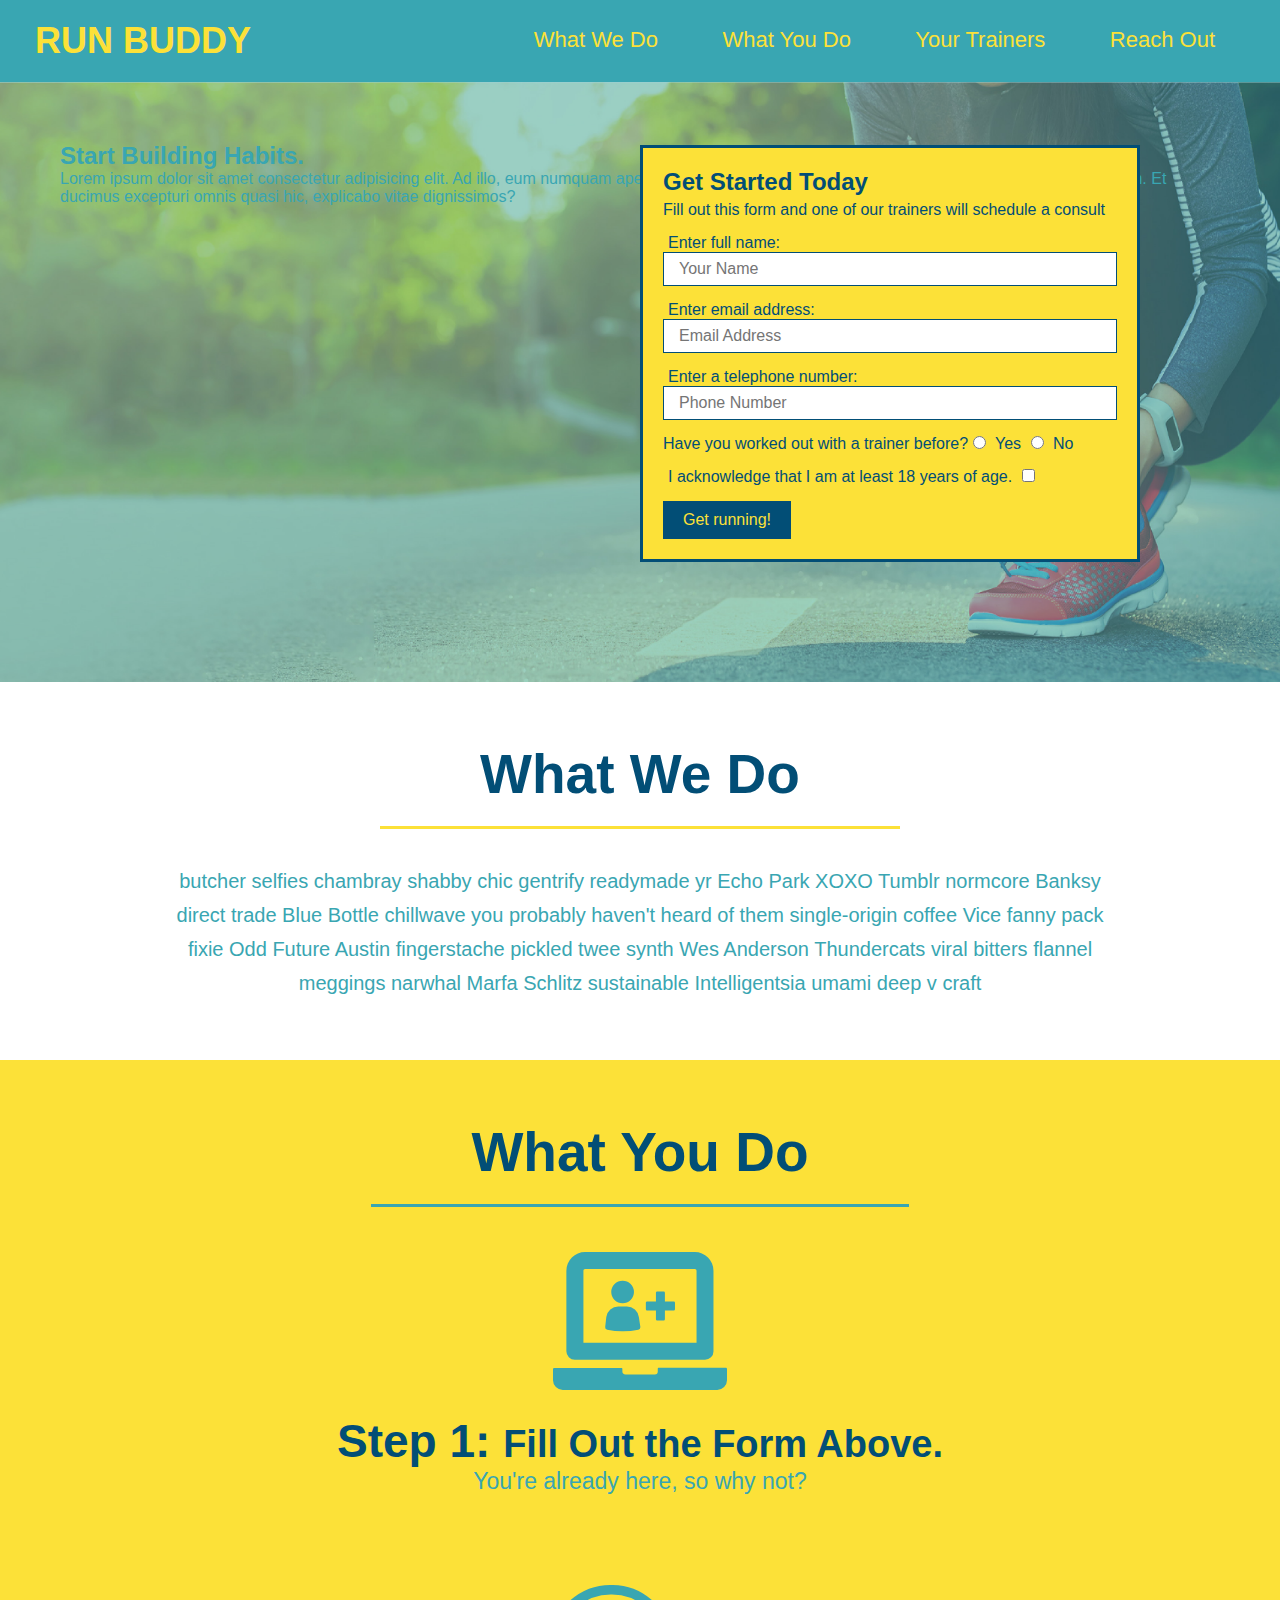
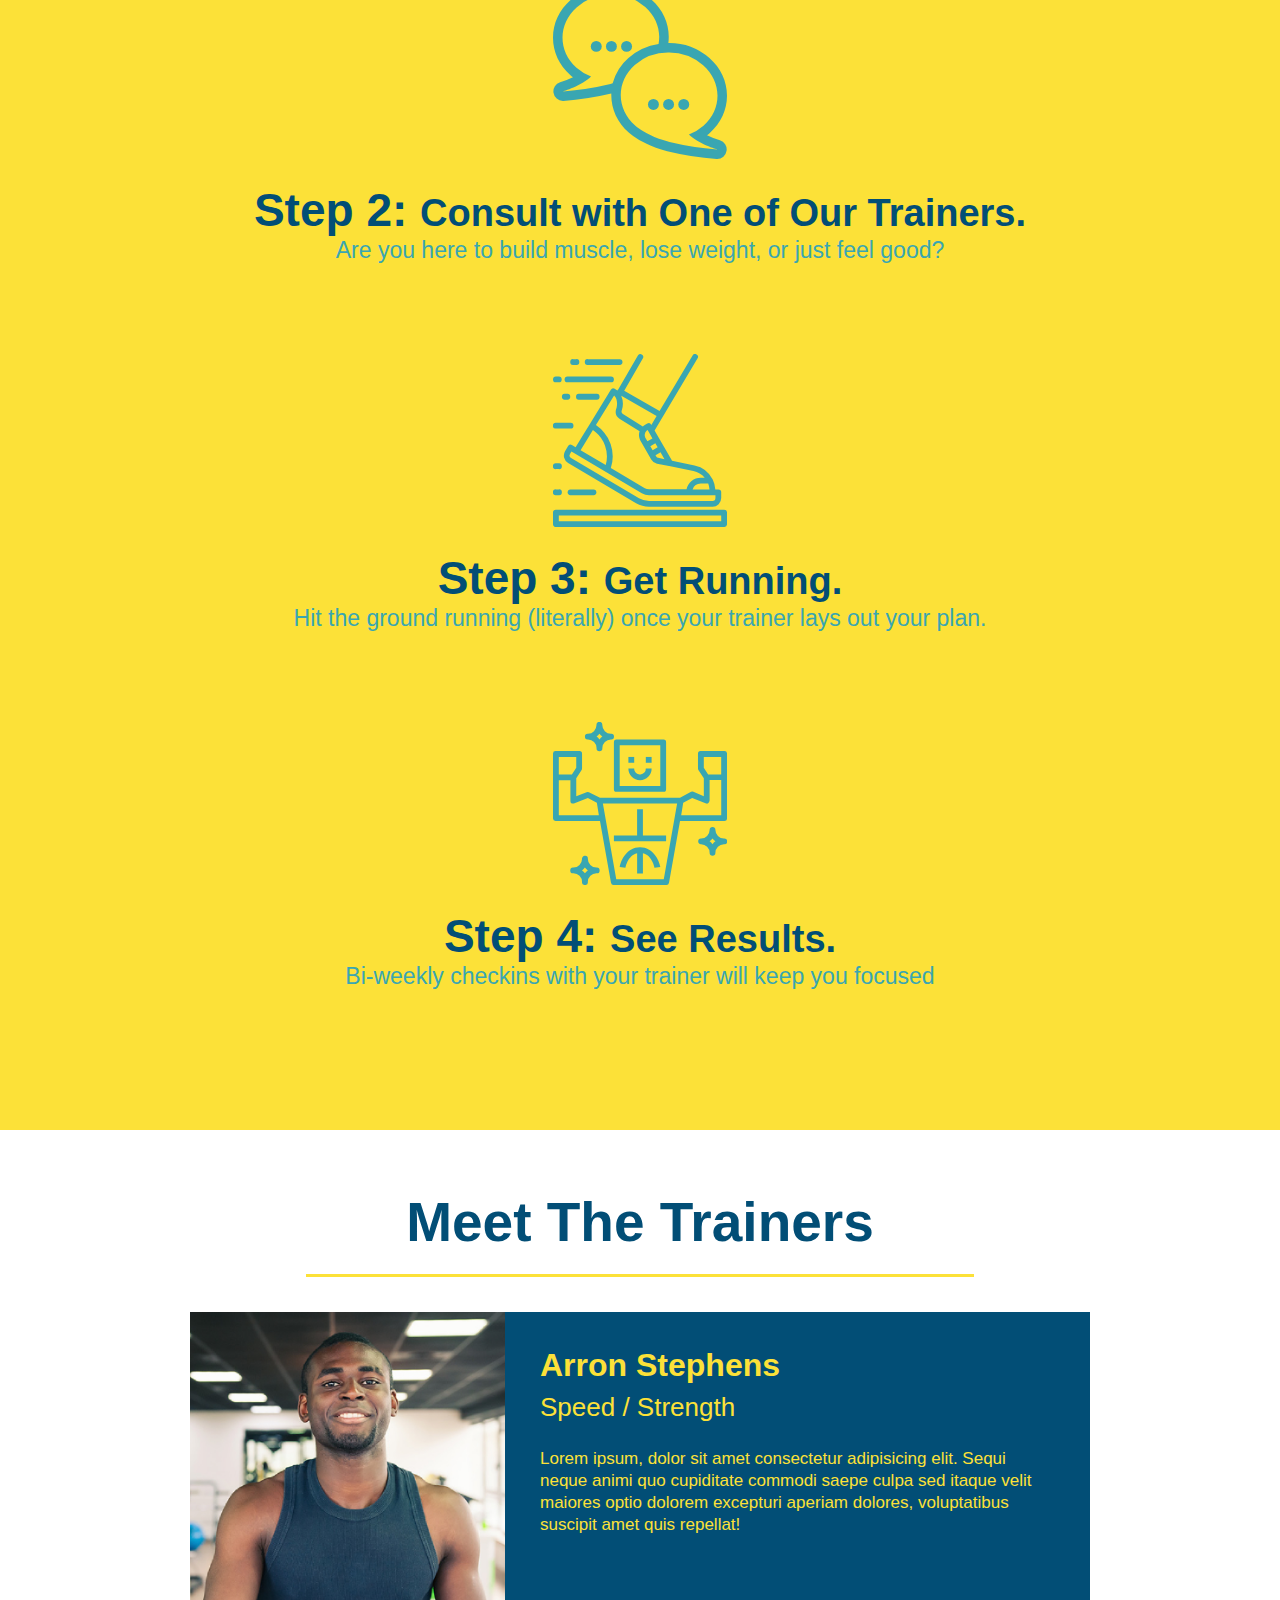
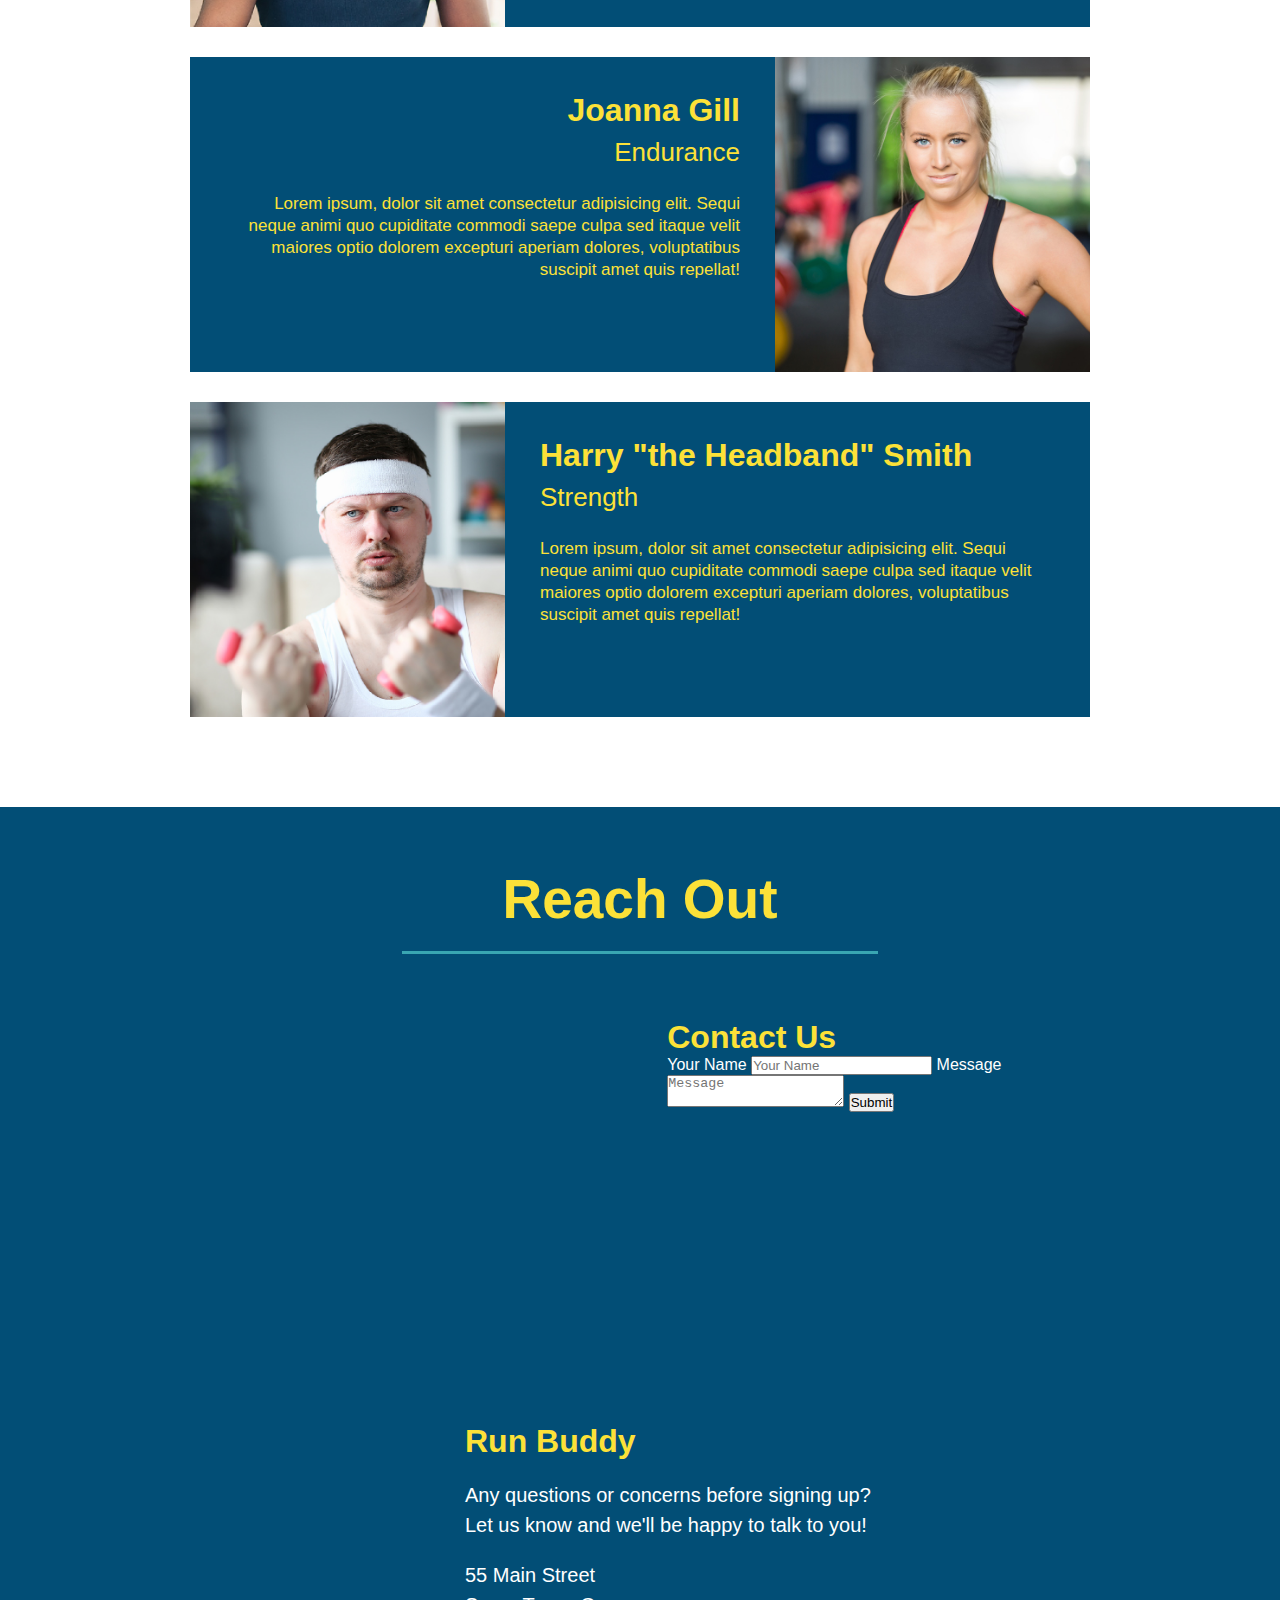
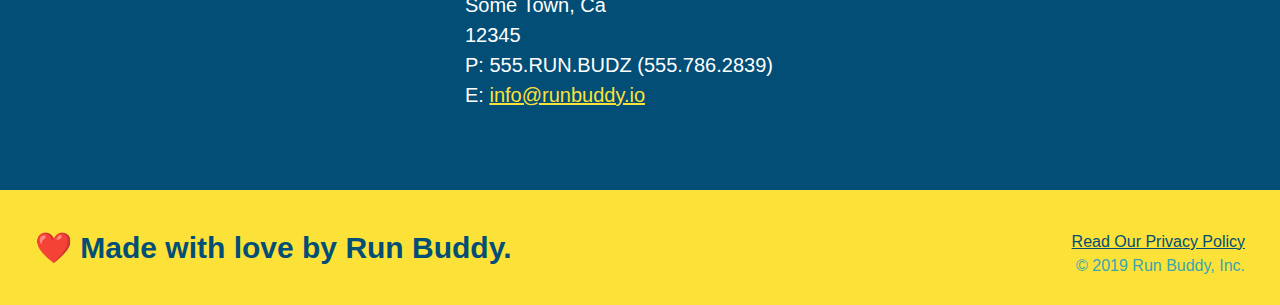
==== index.html @ 274144cc "add contact form" ====
<!DOCTYPE html>
<html lang="en">

<head>
  <meta charset="UTF-8" />
  <title>Run Buddy</title>
  <link rel="stylesheet" href="./assets/css/style.css" />
</head>

<body>
  <!-- navigation -->
  <header>
    <h1>
      <a href="/">
        RUN BUDDY
      </a>
    </h1>
    <nav>
      <!-- Unordered list element -->
      <ul>
        <!-- List item element-->
        <li>
          <!-- Anchor element -->
          <a href="#what-we-do">What We Do</a>
        </li>
        <li>
          <a href="#what-you-do">What You Do</a>
        </li>
        <li>
          <a href="#your-trainers">Your Trainers</a>
        </li>
        <li>
          <a href="#reach-out">Reach Out</a>
        </li>
      </ul>
    </nav>
  </header>

  <!-- hero/jumbotron -->
  <section class="hero">
    <div class="hero-cta">
      <h2>Start Building Habits.</h2>
      <p>
        Lorem ipsum dolor sit amet consectetur adipisicing elit. Ad illo, eum numquam aperiam assumenda cupiditate tempora ratione quasi aliquam, nam autem. Et ducimus excepturi omnis quasi hic, explicabo vitae dignissimos?
      </p>
    </div>
    <div class="hero-form">
      <h3>Get Started Today</h3>
      <p>Fill out this form and one of our trainers will schedule a consult</p>
      <form>
        <label for="name">Enter full name:</label>
        <input type="text" placeholder="Your Name" name="name" id="name" class="form-input" />
        <label for="email">Enter email address:</label>
        <input type="text" placeholder="Email Address" name="email" id="email" class="form-input" />
        <label for="phone">Enter a telephone number:</label>
        <input type="text" placeholder="Phone Number" name="phone" id="phone" class="form-input" />
        <p>
          Have you worked out with a trainer before?
          <input type="radio" name="trainer-confirm" id="trainer-yes" />
          <label for="trainer-yes">Yes</label>
          <input type="radio" name="trainer-confirm" id="trainer-no" />
          <label for="trainer-no">No</label>
        </p>
        <p>
          <label for="checkbox">
            I acknowledge that I am at least 18 years of age.
          </label>
          <input type="checkbox" name="checkpoint1" id="checkbox" />
        </p>
        <button type="submit">
          Get running!
        </button>
      </form>
    </div>
  </section>

  <!-- "what we do" section -->
  <section id="what-we-do" class="intro">
    <h2 class="section-title primary-border">What We Do</h2>
    <p>
      butcher selfies chambray shabby chic gentrify readymade yr Echo Park XOXO Tumblr normcore Banksy direct trade Blue
      Bottle chillwave you probably haven't heard of them single-origin coffee Vice fanny pack fixie Odd Future Austin
      fingerstache pickled twee synth Wes Anderson Thundercats viral bitters flannel meggings narwhal Marfa Schlitz
      sustainable Intelligentsia umami deep v craft
    </p>
  </section>

  <!-- "what you do" section -->
  <section id="what-you-do" class="steps">
    <h2 class="section-title secondary-border">What You Do</h2>

    <div>
      <img src="./assets/images/step-1.svg" alt="" />
      <h3>Step 1: <span>Fill Out the Form Above.</span></h3>
      <p>You're already here, so why not?</p>
    </div>

    <div>
      <img src="./assets/images/step-2.svg" alt="" />
      <h3>Step 2: <span>Consult with One of Our Trainers.</span></h3>
      <p>Are you here to build muscle, lose weight, or just feel good?</p>
    </div>

    <div>
      <img src="./assets/images/step-3.svg" alt="" />
      <h3>Step 3: <span>Get Running.</span></h3>
      <p>Hit the ground running (literally) once your trainer lays out your plan.</p>
    </div>

    <div>
      <img src="./assets/images/step-4.svg" alt="" />
      <h3>Step 4: <span>See Results.</span></h3>
      <p>Bi-weekly checkins with your trainer will keep you focused</p>
    </div>
  </section>

  <!-- "meet the trainers" section -->
  <section id="your-trainers" class="trainers">
    <h2 class="section-title primary-border">Meet The Trainers</h2>
    <article class="trainer">
      <img src="./assets/images/trainer-1.jpg" alt="Arron Stephens in his workout clothes, ready to pump iron" />
      <div class="trainer-bio text-left">
        <h3>Arron Stephens</h3>
        <h4>Speed / Strength</h4>
        <p>
          Lorem ipsum, dolor sit amet consectetur adipisicing elit. Sequi neque animi quo cupiditate commodi saepe culpa
          sed
          itaque velit maiores optio dolorem excepturi aperiam dolores, voluptatibus suscipit amet quis repellat!
        </p>
      </div>
    </article>

    <!-- second trainer bio -->
    <article class="trainer">
      <div class="trainer-bio text-right">
        <h3>Joanna Gill</h3>
        <h4>Endurance</h4>
        <p>
          Lorem ipsum, dolor sit amet consectetur adipisicing elit. Sequi neque animi quo cupiditate commodi saepe culpa
          sed
          itaque velit maiores optio dolorem excepturi aperiam dolores, voluptatibus suscipit amet quis repellat!
        </p>
      </div>
      <img src="./assets/images/trainer-2.jpg" alt="Joanna Gill cooling off after a workout" />
    </article>

    <!-- third trainer bio -->
    <article class="trainer">
      <img src="./assets/images/trainer-3.jpg"
        alt="Harry Smith wearing a headband and lifting comically small pink weights" />
      <div class="trainer-bio text-left">
        <h3>Harry "the Headband" Smith</h3>
        <h4>Strength</h4>
        <p>
          Lorem ipsum, dolor sit amet consectetur adipisicing elit. Sequi neque animi quo cupiditate commodi saepe culpa
          sed
          itaque velit maiores optio dolorem excepturi aperiam dolores, voluptatibus suscipit amet quis repellat!
        </p>
      </div>
    </article>
  </section>

  <!-- "reach out" section -->
  <section id="reach-out" class="contact">
    <h2 class="section-title secondary-border">Reach Out</h2>
    <div class="contact-info">
      <iframe 
        src="https://www.google.com/maps/embed?pb=!1m18!1m12!1m3!1d3147.1079747227936!2d-120.42364418397035!3d37.92790791110593!2m3!1f0!2f0!3f0!3m2!1i1024!2i768!4f13.1!3m3!1m2!1s0x8090c49129b6ac57%3A0xb56c7eb95a2cd8bd!2sMain%20St%2C%20California%2095327!5e0!3m2!1sen!2sus!4v1616426329495!5m2!1sen!2sus"
        style="border:0;" 
        allowfullscreen=""
        loading="lazy">
      </iframe>
      <div class="contact-form">
        <h3>Contact Us</h3>
        <form>
           <label for="contact-name">Your Name</label>
           <input type="text" id="contact-name" placeholder="Your Name" />
      
           <label for="contact-message">Message</label>
           <textarea id="contact-message" placeholder="Message"></textarea>
      
           <button type="submit">Submit</button>
          </form>
      </div>
      <div>
        <h3>Run Buddy</h3>
        <p>
          Any questions or concerns before signing up?
          <br />
          Let us know and we'll be happy to talk to you!
        </p>
        <address>
          55 Main Street <br />
          Some Town, Ca <br />
          12345<br />
          P: 555.RUN.BUDZ (555.786.2839)<br />
          E: <a href="mailto:info@runbuddy.io">info@runbuddy.io</a>
        </address>
      </div>
    </div>
  </section>

  <!-- footer -->
  <footer>
    <h2>❤️ Made with love by Run Buddy.</h2>
    <div>
      <a href="./privacy-policy.html">Read Our Privacy Policy</a><br />
      &copy; 2019 Run Buddy, Inc.
    </div>
  </footer>
</body>

</html>
---- assets/css/style.css ----
* {
  margin: 0;
  padding: 0;
  box-sizing: border-box;
}

body {
  /* more on this crazy alphanumerical value in a minute! */
  color: #39a6b2;
  font-family: Helvetica, Arial, sans-serif;
}

/* apply styles to <header> */
header {
  padding: 20px 35px;
  background-color: #39a6b2;
}

header h1 {
  font-weight: bold;
  font-size: 36px;
  color: #fce138;
  margin: 0;
  display: inline;
}
header a {
  text-decoration: none;
  color: #fce138;
}

header nav {
  float: right;
  margin: 7px 0;
}

header nav ul li {
  display: inline;
}

header nav ul li a {
  margin: 0 30px;
  font-weight: lighter;
  font-size: 22px;
}

footer {
  background: #fce138;
  width: 100%;
  padding: 40px 35px;
}

footer h2 {
  display: inline;
  color: #024e76;
  font-size: 30px;
  margin: 0;
}

footer div {
  float: right;
  line-height: 1.5;
  text-align: right;
}

footer a {
  color: #024e76;
}

section {
  padding: 60px;
}

/* Hero Style Start */
.hero {
  background-image: url('../images/hero-bg.jpg');
  height: 600px;
  background-size: cover;
  background-position: center;
  position: relative;
}
/* Hero Style End */

.hero-form {
  border: 3px solid #024e76;
  background-color: #fce138;
  padding: 20px;
  width: 500px;
  color: #024e76;
  position: absolute;
  bottom: 120px;
  right: 140px;
}

.hero-form h3 {
  font-size: 24px;
  margin: 0;
}
.hero-form p {
  margin: 5px 0 15px 0;
}

.form-input {
  border: 1px solid #024e76;
  display: block;
  padding: 7px 15px;
  font-size: 16px;
  color: #024e76;
  width: 100%;
  margin-bottom: 15px;
}

.hero-form label {
  margin: 0 5px;
}

.hero-form button {
  color: #fce138;
  background-color: #024e76;
  border: none;
  padding: 10px 20px;
  font-size: 16px;
}

.intro {
  text-align: center;
}

.intro p {
  line-height: 1.7;
  color: #39a6b2;
  width: 80%;
  font-size: 20px;
  margin: 0 auto;
}

.steps {
  text-align: center;
  background: #fce138;
}

.steps div {
  margin-bottom: 80px;
}

.steps img {
  width: 15%;
  margin: 10px 0;
}

.steps h3 {
  color: #024e76;
  font-size: 46px;
  margin-top: 10px;
}

.steps p {
  color: #39a6b2;
  font-size: 23px;
}

.steps span {
  font-size: 38px;
}

.section-title {
  font-size: 55px;
  color: #024e76;
  margin-bottom: 35px;
  padding: 0 100px 20px 100px;
  display: inline-block;
  border-bottom: 3px solid;
}

.primary-border {
  border-color: #fce138;
}

.secondary-border {
  border-color: #39a6b2;
}

.trainers {
  text-align: center;
}

.trainer {
  width: 900px;
  margin: 0 auto 30px auto;
  background: #024e76;
  color: #fce138;
  overflow: auto;
}

.trainer img {
  width: 35%;
  float: left;
}

.trainer-bio {
  padding: 35px;
  float: left;
  width: 65%;
}

.trainer-bio h3 {
  font-size: 32px;
  margin-bottom: 8px;
}

.trainer-bio h4 {
  font-weight: lighter;
  font-size: 26px;
  margin-bottom: 25px;
}

.trainer-bio p {
  font-size: 17px;
  line-height: 1.3;
}

.text-left {
  text-align: left;
}

.text-right {
  text-align: right;
}

/* REACH OUT STYLES START */
.contact {
  text-align: center;
  background: #024e76;
}

.contact h2 {
  color: #fce138;
}

.contact-info iframe {
  width: 400px;
  height: 400px;
}

.contact-info div {
  width: 410px;
  display: inline-block;
  vertical-align: top;
  text-align: left;
  margin: 30px 0 0 60px;
  color: white;
}

.contact-info h3 {
  color: #fce138;
  font-size: 32px;
}

.contact-info p,
.contact-info address {
  margin: 20px 0;
  line-height: 1.5;
  font-size: 20px;
  font-style: normal;
}

.contact-info a {
  color: #fce138;
}

/* REACH OUT STYLES END */
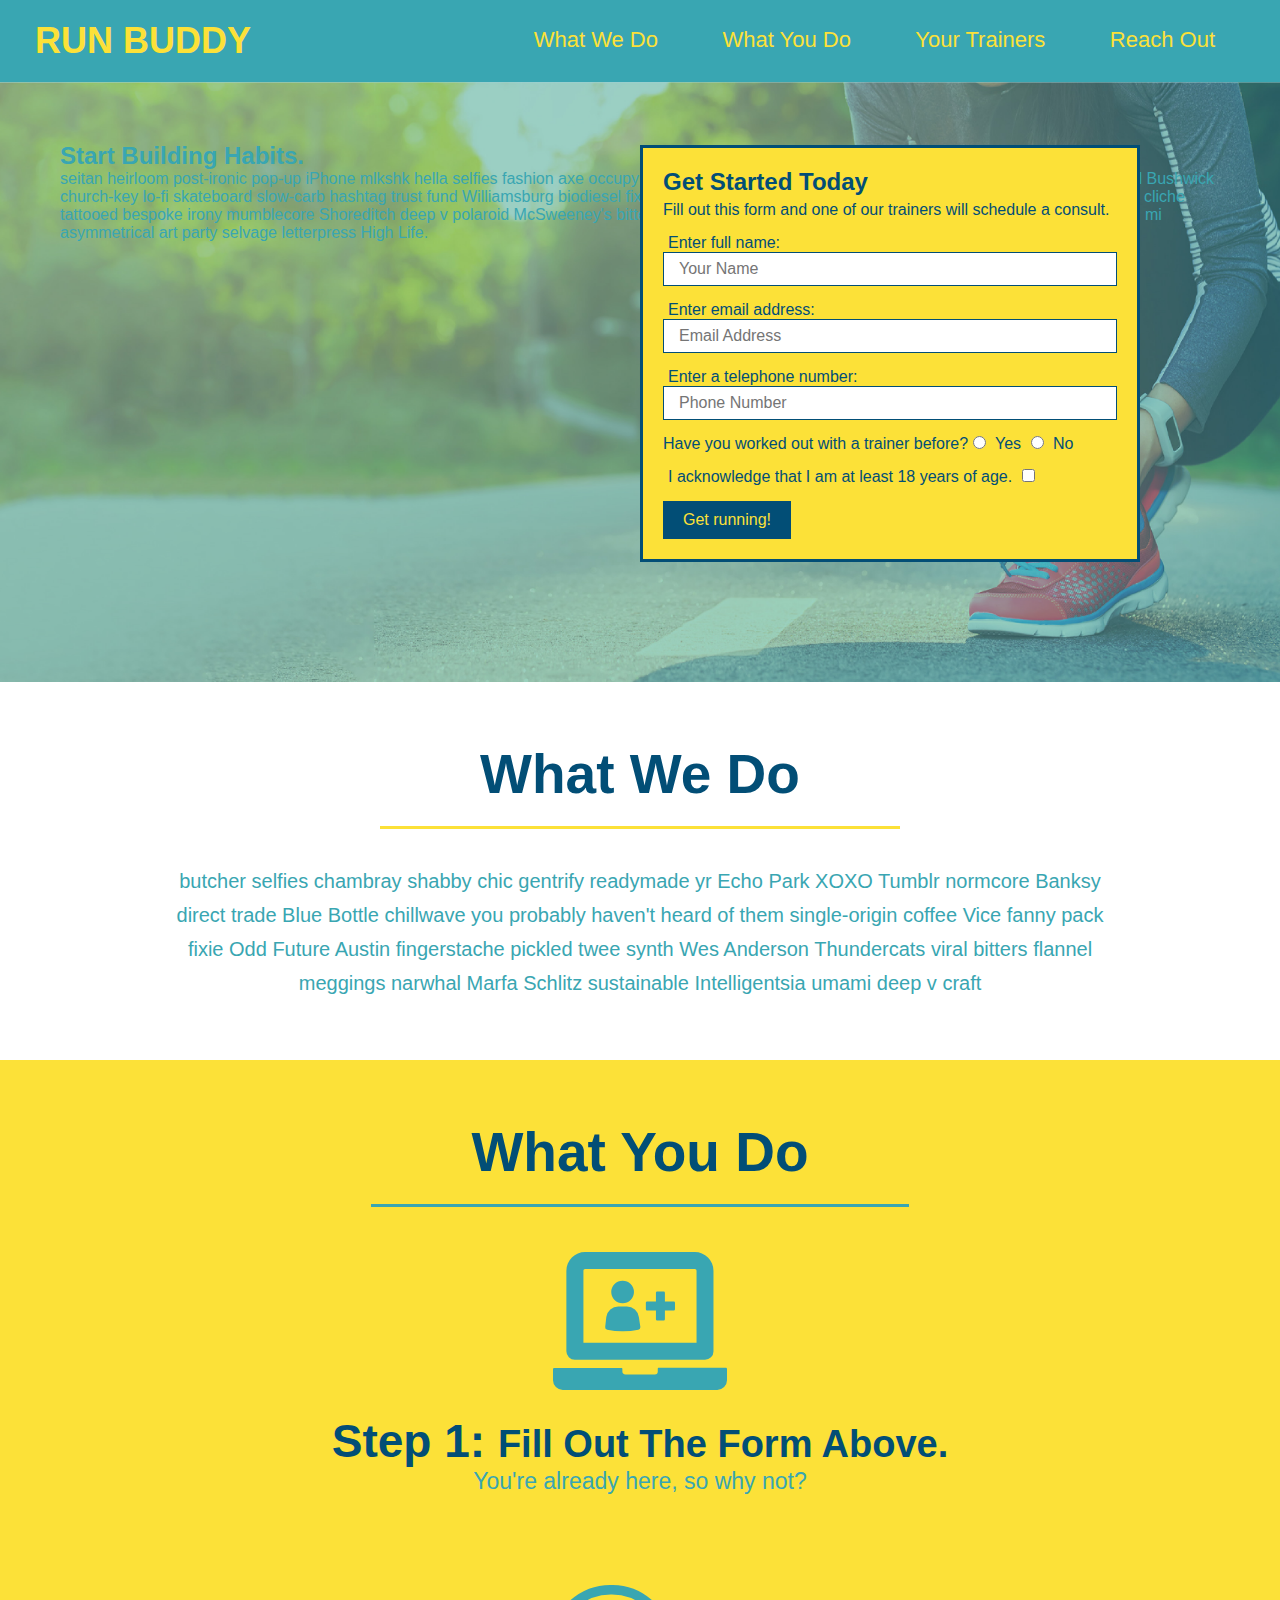
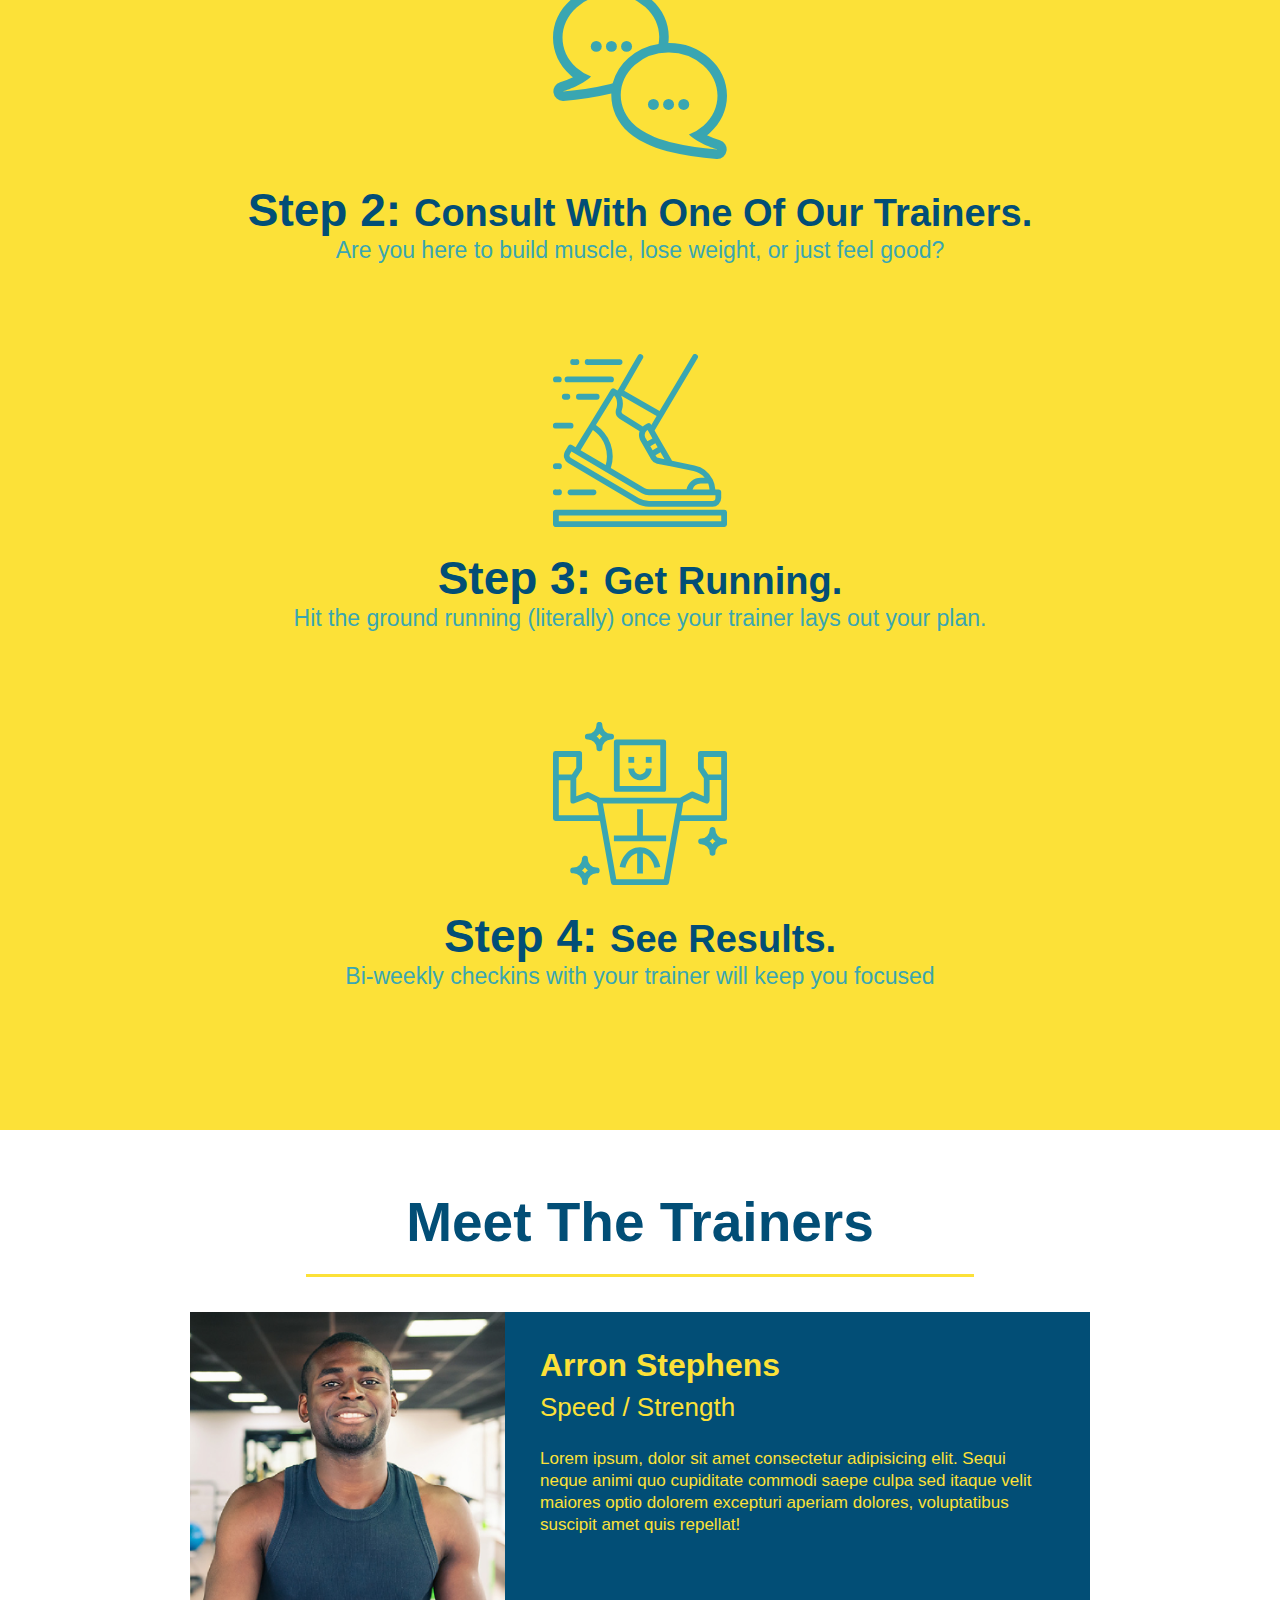
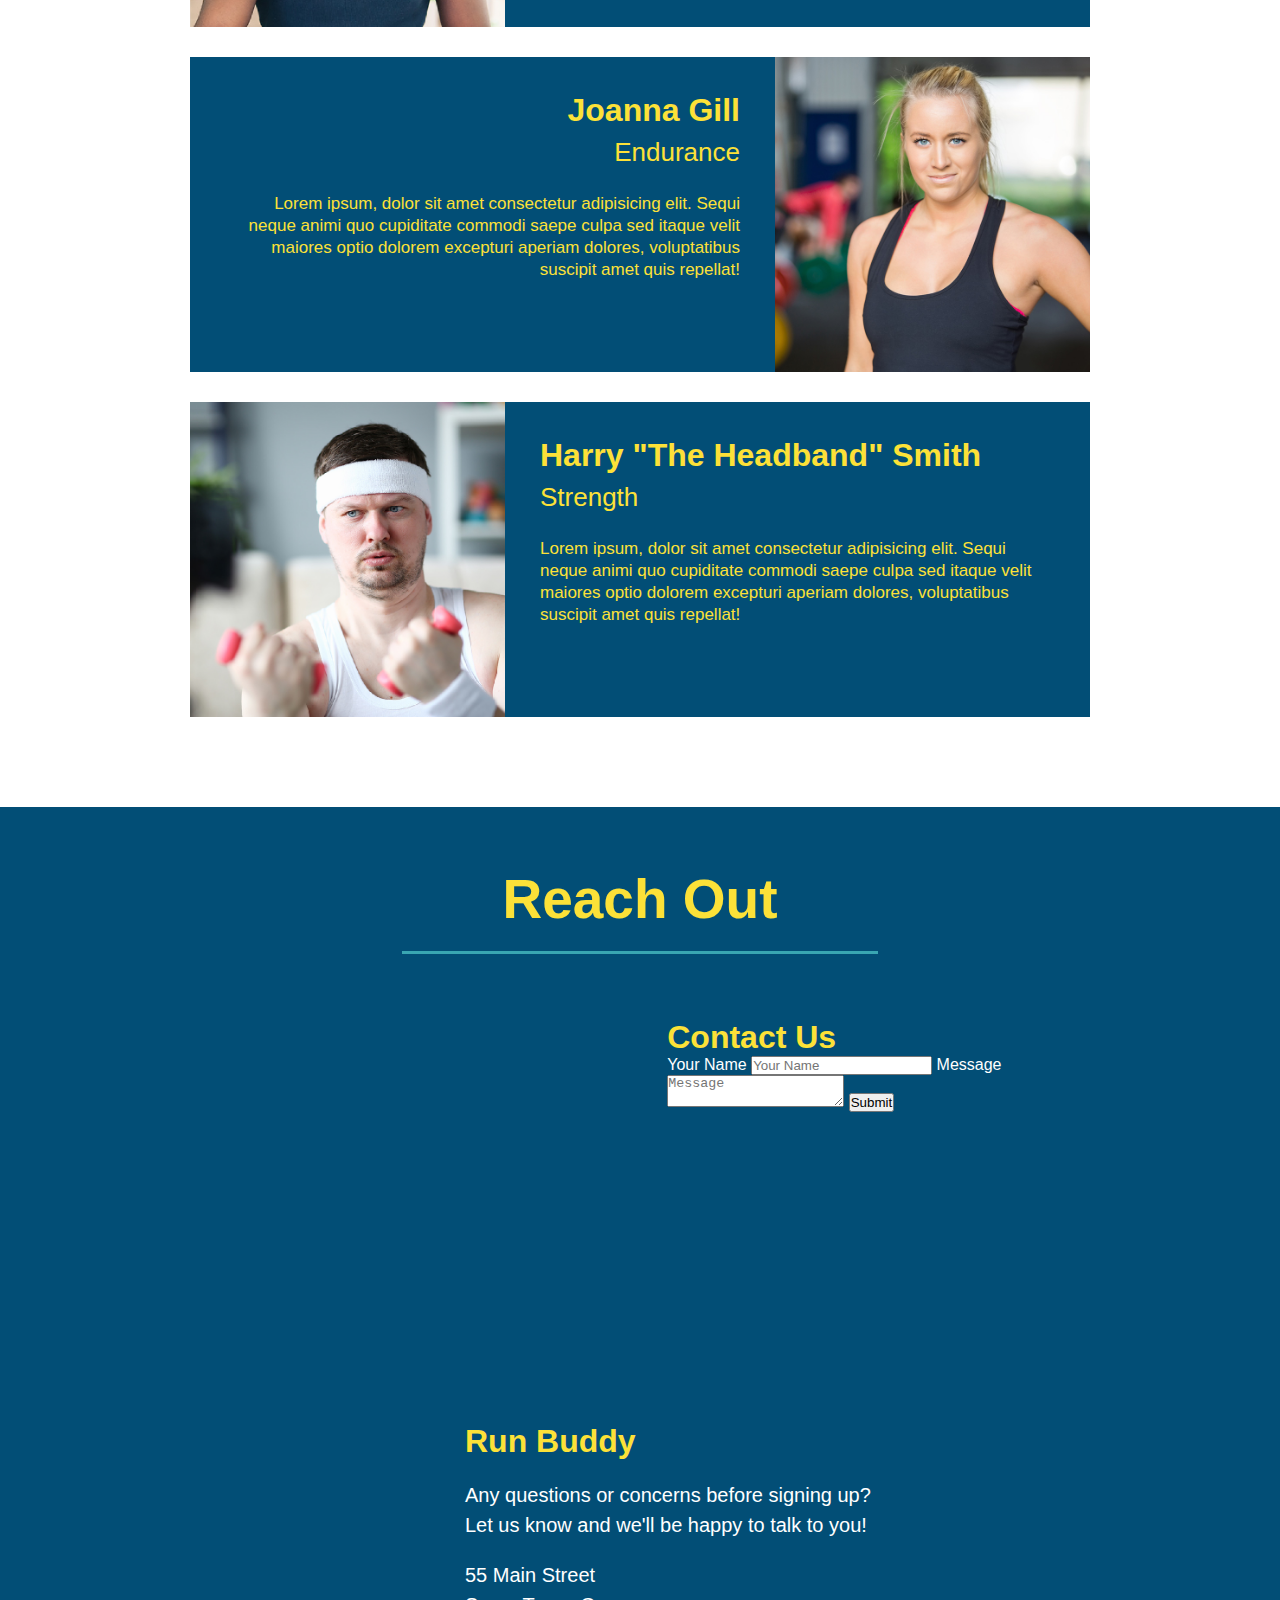
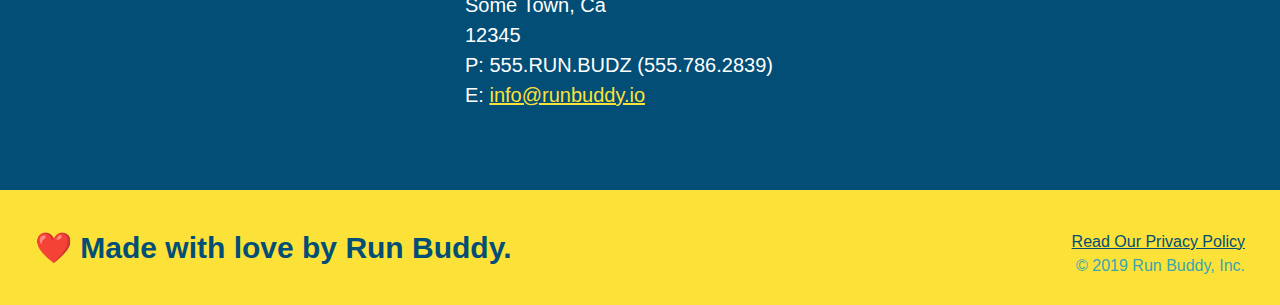
==== commit 3ba68acb: "add flexbox to header" ====
--- a/index.html
+++ b/index.html
@@ -1,213 +1,208 @@
 <!DOCTYPE html>
 <html lang="en">
-
-<head>
-  <meta charset="UTF-8" />
-  <title>Run Buddy</title>
-  <link rel="stylesheet" href="./assets/css/style.css" />
-</head>
-
-<body>
-  <!-- navigation -->
-  <header>
-    <h1>
-      <a href="/">
-        RUN BUDDY
-      </a>
-    </h1>
-    <nav>
-      <!-- Unordered list element -->
-      <ul>
-        <!-- List item element-->
-        <li>
-          <!-- Anchor element -->
-          <a href="#what-we-do">What We Do</a>
-        </li>
-        <li>
-          <a href="#what-you-do">What You Do</a>
-        </li>
-        <li>
-          <a href="#your-trainers">Your Trainers</a>
-        </li>
-        <li>
-          <a href="#reach-out">Reach Out</a>
-        </li>
-      </ul>
-    </nav>
-  </header>
-
-  <!-- hero/jumbotron -->
-  <section class="hero">
-    <div class="hero-cta">
-      <h2>Start Building Habits.</h2>
+  <head>
+    <meta charset="UTF-8" />
+    <link rel="stylesheet" href="./assets/css/style.css">
+    <title>Run Buddy</title>
+  </head>
+  <body>
+    <!-- navigation tags - block level element -->
+    <header>
+      <h1>
+        <a href="/">RUN BUDDY</a>
+      </h1>
+      <nav>
+        <ul>
+          <li>
+            <a href="#what-we-do">What We Do</a>
+          </li>
+          <li>
+            <a href="#what-you-do">What You Do</a>
+          </li>
+          <li>
+            <a href="#your-trainers">Your Trainers</a>
+          </li>
+          <li>
+            <a href="#reach-out">Reach Out</a>
+          </li>
+          
+        </ul>
+      </nav>
+    </header>
+    <!-- end navigation -->
+
+    <!-- hero/jumbotron -->
+    <section class="hero">
+      <div class="hero-cta">
+        <h2>Start Building Habits.</h2>
+        <p>
+          seitan heirloom post-ironic pop-up iPhone mlkshk hella selfies fashion axe occupy readymade put a bird on it
+          messenger bag Wes Anderson Schlitz plaid Bushwick church-key lo-fi skateboard slow-carb hashtag trust fund
+          Williamsburg biodiesel fixie farm-to-table 8-bit banjo XOXO Banksy chillwave bicycle rights retro cliche
+          tattooed bespoke irony mumblecore Shoreditch deep v polaroid McSweeney's bitters cray gentrify tofu Marfa you
+          probably haven't heard of them yr banh mi asymmetrical art party selvage letterpress High Life.
+        </p>
+      </div>
+
+      <div class="hero-form">
+        <h3>Get Started Today</h3>
+        <p>Fill out this form and one of our trainers will schedule a consult.</p>
+        <form>
+          <label for="name">Enter full name:</label>
+          <input type="text" placeholder="Your Name" id="name" name="name" class="form-input" />
+          <label for="email">Enter email address:</label>
+          <input type="email" placeholder="Email Address" id="email" name="email" class="form-input" />
+          <label for="phone">Enter a telephone number:</label>
+          <input type="tel" placeholder="Phone Number" name="phone" id="phone" class="form-input" />
+          <p>
+            Have you worked out with a trainer before? 
+            <input type="radio" name="trainer-confirm" id="trainer-yes" />
+            <label for="trainer-yes">Yes</label>
+            <input type="radio" name="trainer-confirm" id="trainer-no"/>
+            <label for="trainer-no">No</label>
+          </p>
+          <p>
+            <label for="checkbox">
+              I acknowledge that I am at least 18 years of age.
+            </label>
+            <input type="checkbox" name="checkpoint1" id="checkbox" />
+          </p>
+          <button type="submit">
+            Get running!
+          </button>
+        </form>
+      </div>
+    </section>
+    <!-- end header -->
+
+    <!-- "what we do" start - <section> -->
+    <section id="what-we-do" class="intro">
+      <h2 class="section-title primary-border">
+        What We Do
+      </h2>
       <p>
-        Lorem ipsum dolor sit amet consectetur adipisicing elit. Ad illo, eum numquam aperiam assumenda cupiditate tempora ratione quasi aliquam, nam autem. Et ducimus excepturi omnis quasi hic, explicabo vitae dignissimos?
+        butcher selfies chambray shabby chic gentrify readymade yr Echo Park XOXO Tumblr normcore Banksy direct trade  Blue Bottle chillwave you probably haven't heard of them single-origin coffee Vice fanny pack fixie Odd Future Austin fingerstache pickled twee synth Wes Anderson Thundercats viral bitters flannel meggings narwhal Marfa Schlitz sustainable Intelligentsia umami deep v craft
       </p>
-    </div>
-    <div class="hero-form">
-      <h3>Get Started Today</h3>
-      <p>Fill out this form and one of our trainers will schedule a consult</p>
-      <form>
-        <label for="name">Enter full name:</label>
-        <input type="text" placeholder="Your Name" name="name" id="name" class="form-input" />
-        <label for="email">Enter email address:</label>
-        <input type="text" placeholder="Email Address" name="email" id="email" class="form-input" />
-        <label for="phone">Enter a telephone number:</label>
-        <input type="text" placeholder="Phone Number" name="phone" id="phone" class="form-input" />
-        <p>
-          Have you worked out with a trainer before?
-          <input type="radio" name="trainer-confirm" id="trainer-yes" />
-          <label for="trainer-yes">Yes</label>
-          <input type="radio" name="trainer-confirm" id="trainer-no" />
-          <label for="trainer-no">No</label>
-        </p>
-        <p>
-          <label for="checkbox">
-            I acknowledge that I am at least 18 years of age.
-          </label>
-          <input type="checkbox" name="checkpoint1" id="checkbox" />
-        </p>
-        <button type="submit">
-          Get running!
-        </button>
-      </form>
-    </div>
-  </section>
-
-  <!-- "what we do" section -->
-  <section id="what-we-do" class="intro">
-    <h2 class="section-title primary-border">What We Do</h2>
-    <p>
-      butcher selfies chambray shabby chic gentrify readymade yr Echo Park XOXO Tumblr normcore Banksy direct trade Blue
-      Bottle chillwave you probably haven't heard of them single-origin coffee Vice fanny pack fixie Odd Future Austin
-      fingerstache pickled twee synth Wes Anderson Thundercats viral bitters flannel meggings narwhal Marfa Schlitz
-      sustainable Intelligentsia umami deep v craft
-    </p>
-  </section>
-
-  <!-- "what you do" section -->
-  <section id="what-you-do" class="steps">
-    <h2 class="section-title secondary-border">What You Do</h2>
-
-    <div>
-      <img src="./assets/images/step-1.svg" alt="" />
-      <h3>Step 1: <span>Fill Out the Form Above.</span></h3>
-      <p>You're already here, so why not?</p>
-    </div>
-
-    <div>
-      <img src="./assets/images/step-2.svg" alt="" />
-      <h3>Step 2: <span>Consult with One of Our Trainers.</span></h3>
-      <p>Are you here to build muscle, lose weight, or just feel good?</p>
-    </div>
-
-    <div>
-      <img src="./assets/images/step-3.svg" alt="" />
-      <h3>Step 3: <span>Get Running.</span></h3>
-      <p>Hit the ground running (literally) once your trainer lays out your plan.</p>
-    </div>
-
-    <div>
-      <img src="./assets/images/step-4.svg" alt="" />
-      <h3>Step 4: <span>See Results.</span></h3>
-      <p>Bi-weekly checkins with your trainer will keep you focused</p>
-    </div>
-  </section>
-
-  <!-- "meet the trainers" section -->
-  <section id="your-trainers" class="trainers">
-    <h2 class="section-title primary-border">Meet The Trainers</h2>
-    <article class="trainer">
-      <img src="./assets/images/trainer-1.jpg" alt="Arron Stephens in his workout clothes, ready to pump iron" />
-      <div class="trainer-bio text-left">
-        <h3>Arron Stephens</h3>
-        <h4>Speed / Strength</h4>
-        <p>
-          Lorem ipsum, dolor sit amet consectetur adipisicing elit. Sequi neque animi quo cupiditate commodi saepe culpa
-          sed
-          itaque velit maiores optio dolorem excepturi aperiam dolores, voluptatibus suscipit amet quis repellat!
-        </p>
-      </div>
-    </article>
-
-    <!-- second trainer bio -->
-    <article class="trainer">
-      <div class="trainer-bio text-right">
-        <h3>Joanna Gill</h3>
-        <h4>Endurance</h4>
-        <p>
-          Lorem ipsum, dolor sit amet consectetur adipisicing elit. Sequi neque animi quo cupiditate commodi saepe culpa
-          sed
-          itaque velit maiores optio dolorem excepturi aperiam dolores, voluptatibus suscipit amet quis repellat!
-        </p>
-      </div>
-      <img src="./assets/images/trainer-2.jpg" alt="Joanna Gill cooling off after a workout" />
-    </article>
-
-    <!-- third trainer bio -->
-    <article class="trainer">
-      <img src="./assets/images/trainer-3.jpg"
-        alt="Harry Smith wearing a headband and lifting comically small pink weights" />
-      <div class="trainer-bio text-left">
-        <h3>Harry "the Headband" Smith</h3>
-        <h4>Strength</h4>
-        <p>
-          Lorem ipsum, dolor sit amet consectetur adipisicing elit. Sequi neque animi quo cupiditate commodi saepe culpa
-          sed
-          itaque velit maiores optio dolorem excepturi aperiam dolores, voluptatibus suscipit amet quis repellat!
-        </p>
-      </div>
-    </article>
-  </section>
-
-  <!-- "reach out" section -->
-  <section id="reach-out" class="contact">
-    <h2 class="section-title secondary-border">Reach Out</h2>
-    <div class="contact-info">
-      <iframe 
-        src="https://www.google.com/maps/embed?pb=!1m18!1m12!1m3!1d3147.1079747227936!2d-120.42364418397035!3d37.92790791110593!2m3!1f0!2f0!3f0!3m2!1i1024!2i768!4f13.1!3m3!1m2!1s0x8090c49129b6ac57%3A0xb56c7eb95a2cd8bd!2sMain%20St%2C%20California%2095327!5e0!3m2!1sen!2sus!4v1616426329495!5m2!1sen!2sus"
-        style="border:0;" 
-        allowfullscreen=""
-        loading="lazy">
-      </iframe>
-      <div class="contact-form">
-        <h3>Contact Us</h3>
-        <form>
-           <label for="contact-name">Your Name</label>
-           <input type="text" id="contact-name" placeholder="Your Name" />
-      
-           <label for="contact-message">Message</label>
-           <textarea id="contact-message" placeholder="Message"></textarea>
-      
-           <button type="submit">Submit</button>
+    </section>
+    <!-- end "what we do" -->
+
+    <!-- "what you do" start -->
+    <section id="what-you-do" class="steps">
+      <h2 class="section-title secondary-border">
+        What You Do
+      </h2> 
+      <div>
+        <img src="./assets/images/step-1.svg" alt="" />
+        <h3>Step 1: <span>Fill Out The Form Above.</span></h3>
+        <p>You're already here, so why not?</p>
+      </div>
+      <div>
+        <img src="./assets/images/step-2.svg" alt="" />
+        <h3>Step 2: <span>Consult With One Of Our Trainers.</span></h3>
+        <p>Are you here to build muscle, lose weight, or just feel good?</p>
+      </div>
+      <div>
+        <img src="./assets/images/step-3.svg" alt="" />
+        <h3>Step 3: <span>Get Running.</span></h3>
+        <p>Hit the ground running (literally) once your trainer lays out your plan.</p>
+      </div>
+      <div>
+        <img src="./assets/images/step-4.svg" alt="" />
+        <h3>Step 4: <span>See Results.</span></h3>
+        <p>Bi-weekly checkins with your trainer will keep you focused</p>
+      </div>
+    </section>
+    <!-- "what you do" end -->
+
+    <!-- "meet the trainers" start -->
+    <section id="your-trainers" class="trainers">
+      <h2 class="section-title primary-border">
+        Meet The Trainers
+      </h2>
+
+      <article class="trainer">
+        <img src="./assets/images/trainer-1.jpg" alt="Arron Stephens in his workout clothes, ready to pump iron" />
+        <div class="trainer-bio text-left">
+          <h3>Arron Stephens</h3>
+          <h4>Speed / Strength</h4>
+          <p>Lorem ipsum, dolor sit amet consectetur adipisicing elit. Sequi neque animi quo cupiditate commodi saepe culpa sed itaque velit maiores optio dolorem excepturi aperiam dolores, voluptatibus suscipit amet quis repellat!</p>
+        </div>
+      </article>
+
+       <article class="trainer">
+         <div class="trainer-bio text-right">
+           <h3>Joanna Gill</h3>
+           <h4>Endurance</h4>
+           <p>Lorem ipsum, dolor sit amet consectetur adipisicing elit. Sequi neque animi quo cupiditate commodi saepe culpa sed itaque velit maiores optio dolorem excepturi aperiam dolores, voluptatibus suscipit amet quis repellat!</p>
+          </div>
+          <img src="./assets/images/trainer-2.jpg" alt="Joanna Gill cooling off after a work out" />
+        </article>
+
+       <article class="trainer">
+        <img src="./assets/images/trainer-3.jpg" alt="Harry Smith wearing a headband and lifting comically small pink weights" />
+        <div class="trainer-bio text-left">
+          <h3>Harry "The Headband" Smith</h3>
+          <h4>Strength</h4>
+          <p>Lorem ipsum, dolor sit amet consectetur adipisicing elit. Sequi neque animi quo cupiditate commodi saepe culpa sed itaque velit maiores optio dolorem excepturi aperiam dolores, voluptatibus suscipit amet quis repellat!</p>
+        </div>
+      </article>
+    </section>
+    <!-- "meet the trainers" end -->
+
+    <!-- "reach out" start -->
+    <section id="reach-out" class="contact">
+      <h2 class="section-title secondary-border">
+        Reach Out
+      </h2>
+
+      <div class="contact-info">
+        <iframe
+          src="https://www.google.com/maps/embed?pb=!1m14!1m12!1m3!1d12182.30520634488!2d-74.0652613!3d40.2407219!2m3!1f0!2f0!3f0!3m2!1i1024!2i768!4f13.1!5e0!3m2!1sen!2sus!4v1561060983193!5m2!1sen!2sus"
+          frameborder="0" style="border:0" allowfullscreen>
+        </iframe>
+
+        <div class="contact-form">
+          <h3>Contact Us</h3>
+          <form>
+            <label for="contact-name">Your Name</label>
+            <input type="text" id="contact-name" placeholder="Your Name" />
+        
+            <label for="contact-message">Message</label>
+            <textarea id="contact-message" placeholder="Message"></textarea>
+        
+            <button type="submit">Submit</button>
           </form>
-      </div>
-      <div>
-        <h3>Run Buddy</h3>
-        <p>
-          Any questions or concerns before signing up?
-          <br />
-          Let us know and we'll be happy to talk to you!
-        </p>
-        <address>
-          55 Main Street <br />
-          Some Town, Ca <br />
-          12345<br />
-          P: 555.RUN.BUDZ (555.786.2839)<br />
-          E: <a href="mailto:info@runbuddy.io">info@runbuddy.io</a>
-        </address>
-      </div>
-    </div>
-  </section>
-
-  <!-- footer -->
-  <footer>
-    <h2>❤️ Made with love by Run Buddy.</h2>
-    <div>
-      <a href="./privacy-policy.html">Read Our Privacy Policy</a><br />
-      &copy; 2019 Run Buddy, Inc.
-    </div>
-  </footer>
-</body>
-
-</html>+        </div>
+
+        <div>
+          <h3>Run Buddy</h3>
+          <p>
+            Any questions or concerns before signing up? 
+            <br/>
+            Let us know and we'll be happy to talk to you!
+          </p>
+
+          <address>
+            55 Main Street <br/>
+            Some Town, Ca <br/>
+            12345<br/>
+            P: 555.RUN.BUDZ (555.786.2839)<br/>
+            E: <a href="mailto:info@runbuddy.io">info@runbuddy.io</a>
+          </address>
+          
+        </div>
+      </div>
+    </section>
+    <!-- "reach out" end -->
+
+    <!-- footer -->
+    <footer>
+      <h2>❤️ Made with love by Run Buddy.</h2>
+      <div>
+        <a href="./privacy-policy.html">Read Our Privacy Policy</a><br/>
+        &copy; 2019 Run Buddy, Inc.
+      </div>
+    </footer>
+    <!-- footer end -->
+  </body>
+</html>
--- a/assets/css/style.css
+++ b/assets/css/style.css
@@ -14,6 +14,9 @@
 header {
   padding: 20px 35px;
   background-color: #39a6b2;
+  display: flex;
+  justify-content: space-between;
+  flex-wrap: wrap;
 }
 
 header h1 {
@@ -21,15 +24,14 @@
   font-size: 36px;
   color: #fce138;
   margin: 0;
-  display: inline;
-}
+}
+
 header a {
   text-decoration: none;
   color: #fce138;
 }
 
 header nav {
-  float: right;
   margin: 7px 0;
 }
 
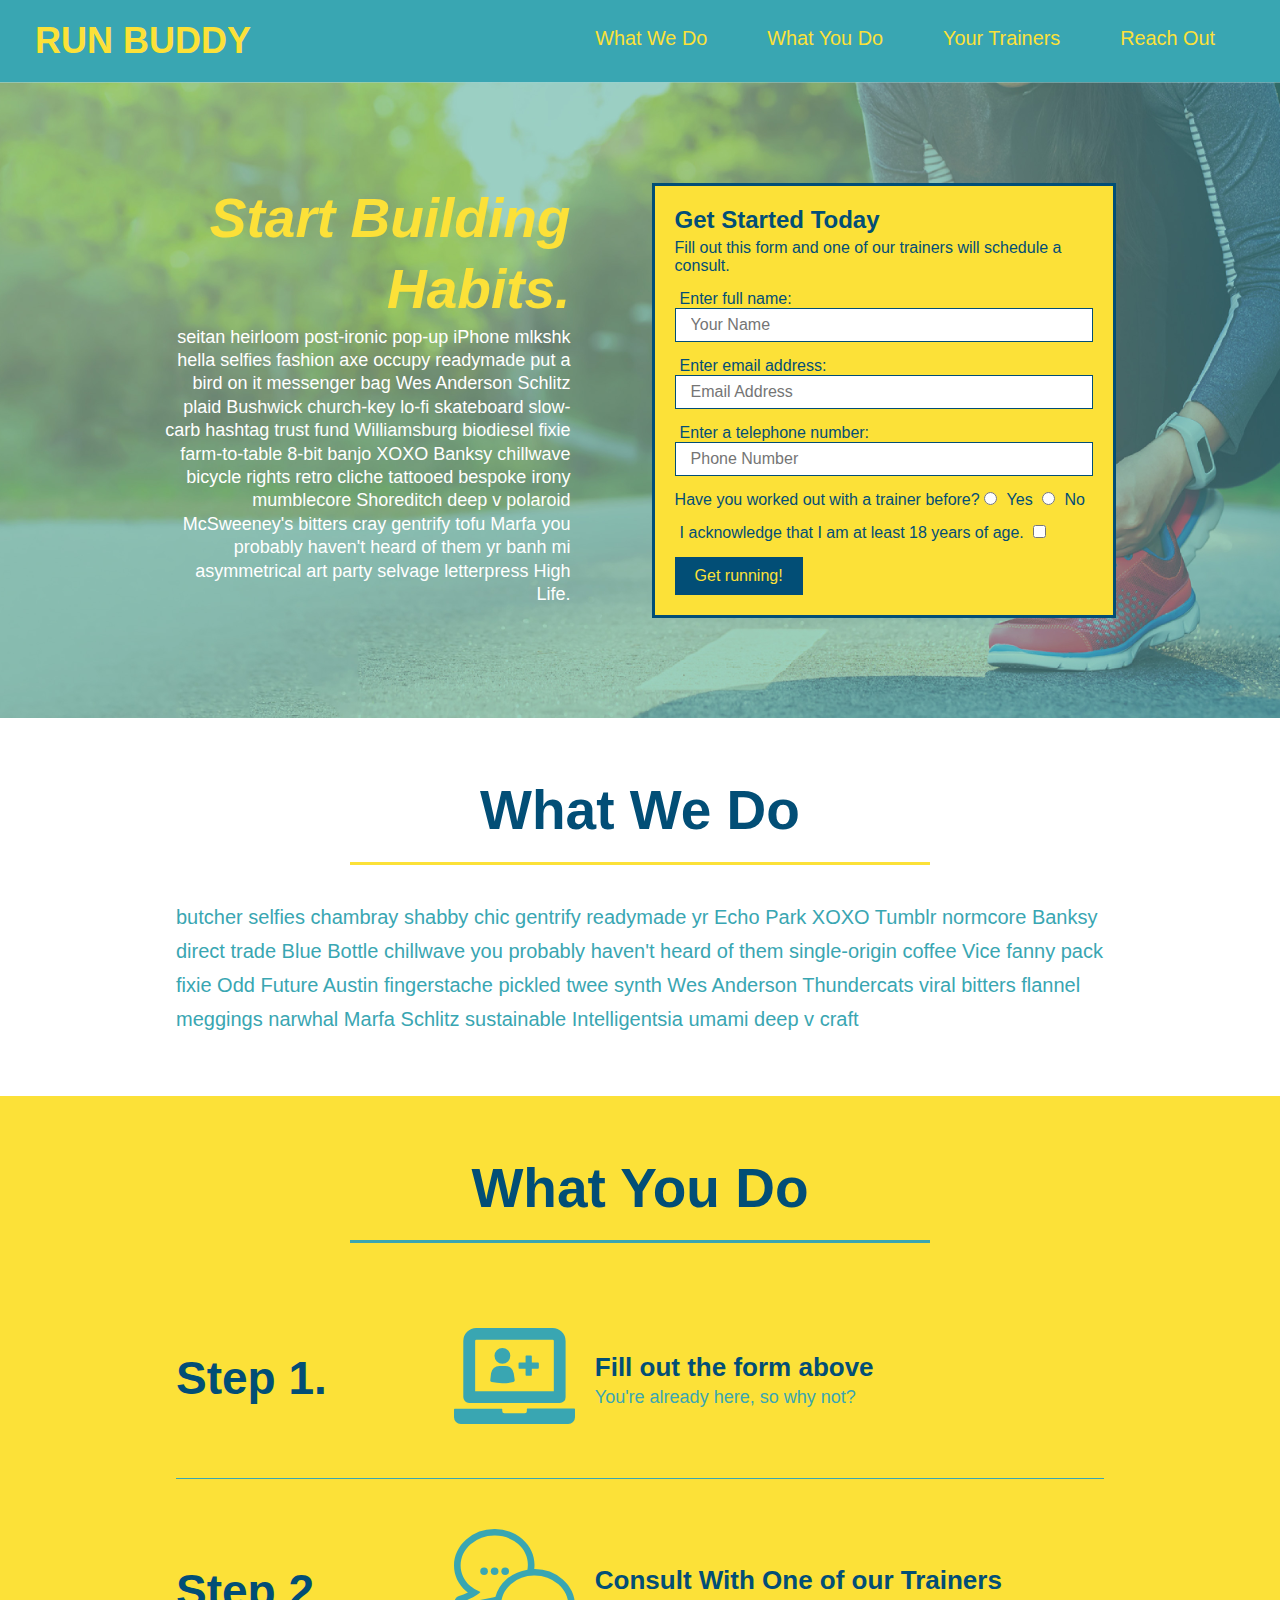
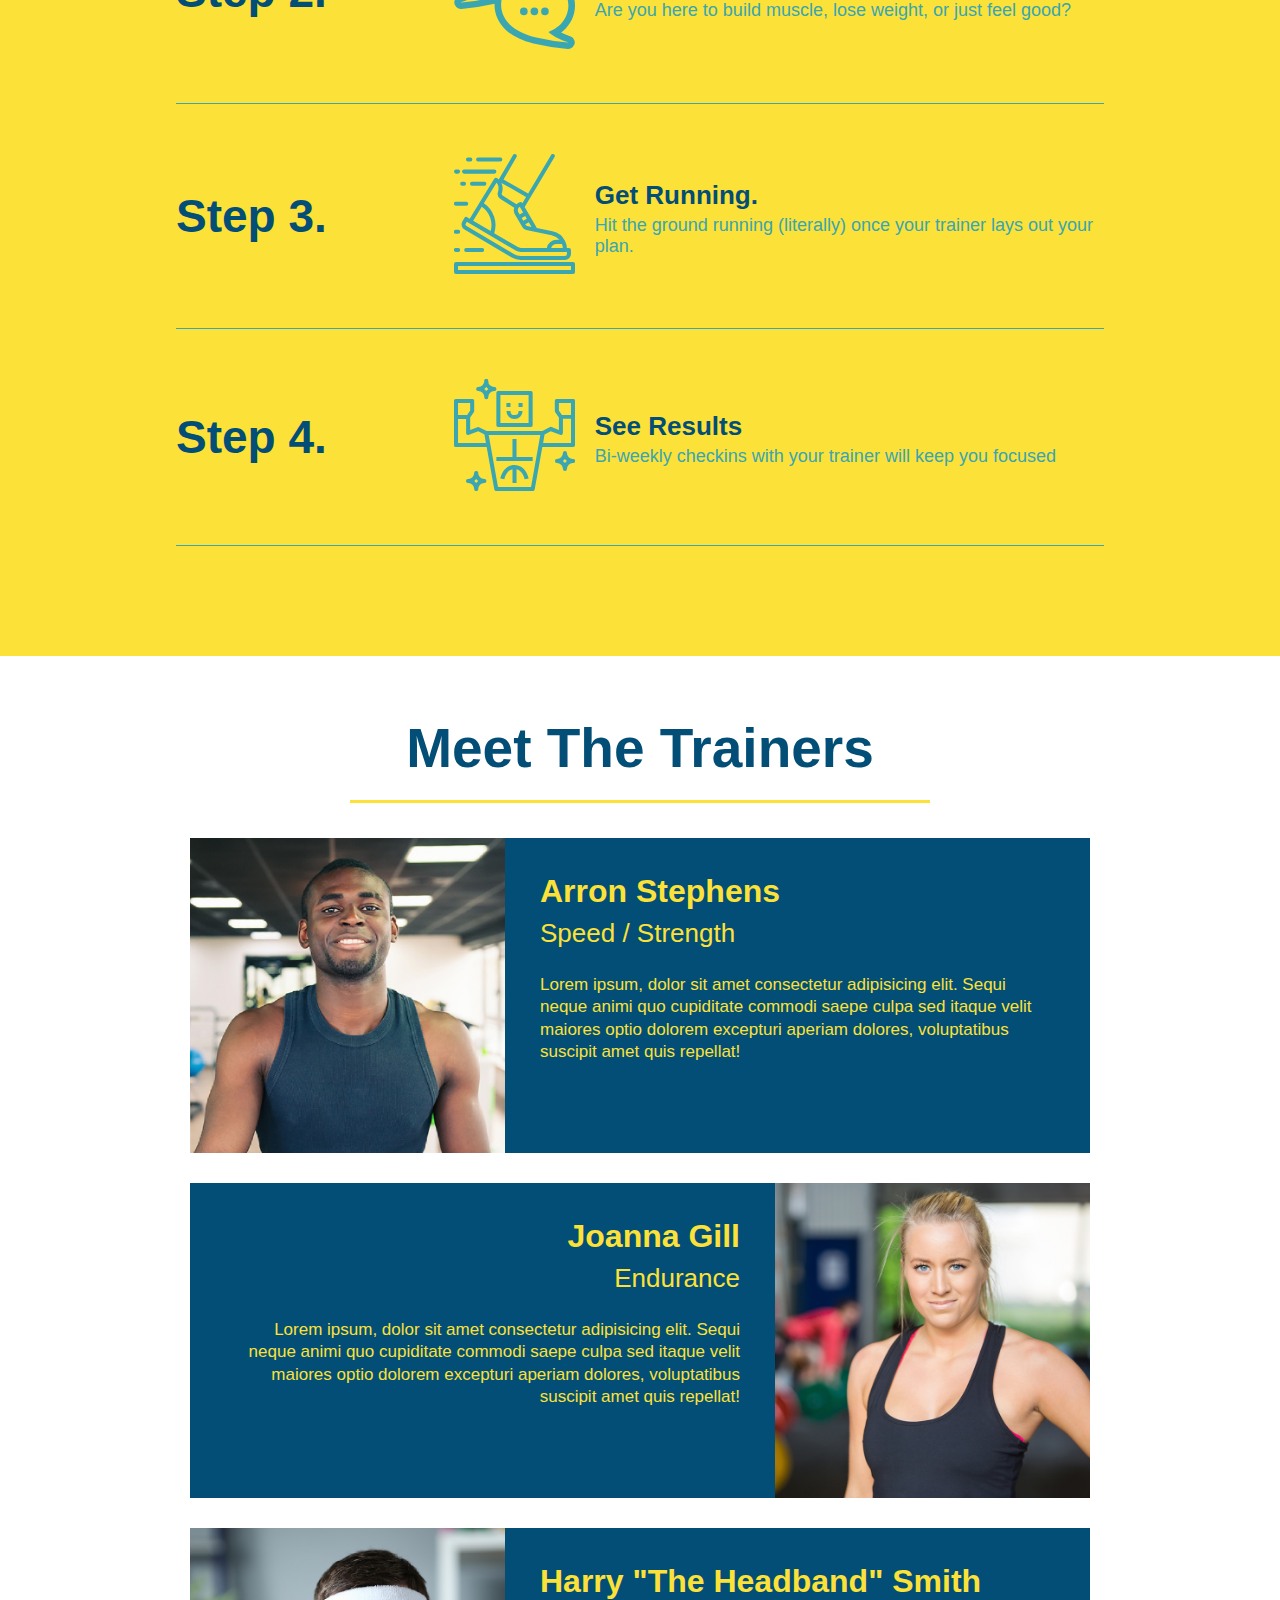
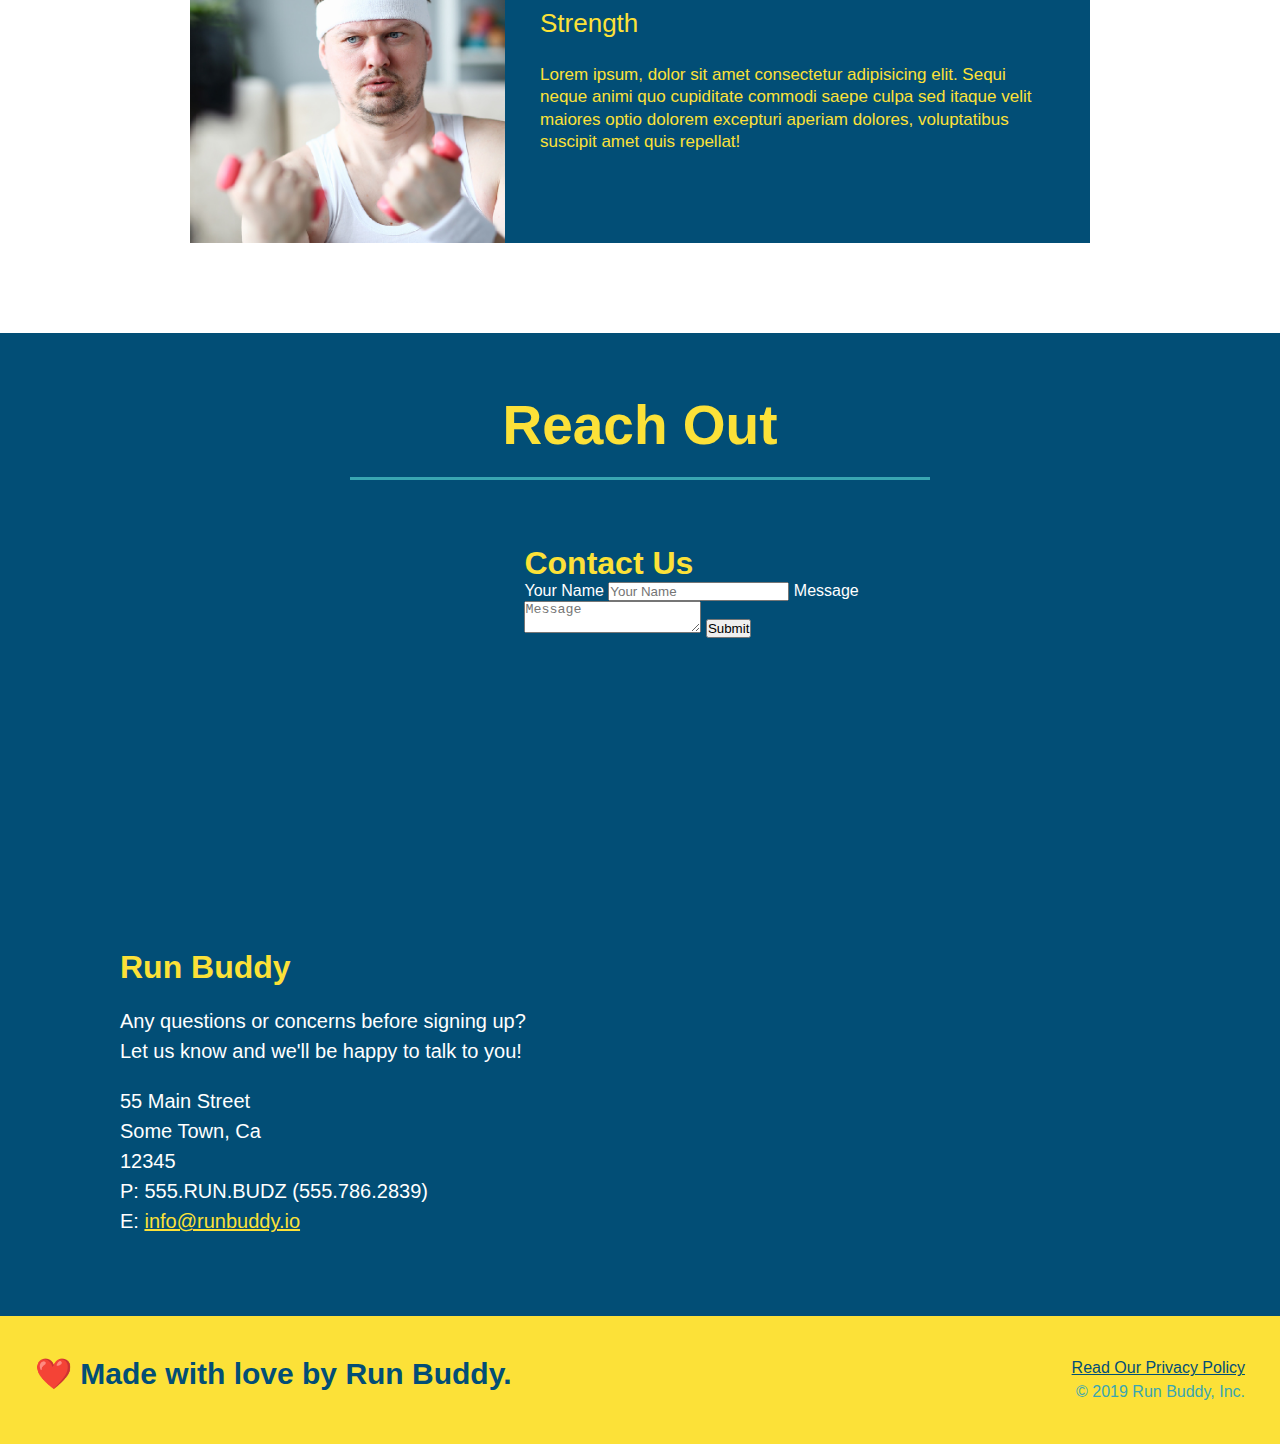
==== commit 8a60fd97: "add flexbox to the steps" ====
--- a/index.html
+++ b/index.html
@@ -76,50 +76,86 @@
     <!-- end header -->
 
     <!-- "what we do" start - <section> -->
+    <!-- Wrap every h2 with a class of "section-title" in this div! -->
     <section id="what-we-do" class="intro">
-      <h2 class="section-title primary-border">
-        What We Do
-      </h2>
-      <p>
-        butcher selfies chambray shabby chic gentrify readymade yr Echo Park XOXO Tumblr normcore Banksy direct trade  Blue Bottle chillwave you probably haven't heard of them single-origin coffee Vice fanny pack fixie Odd Future Austin fingerstache pickled twee synth Wes Anderson Thundercats viral bitters flannel meggings narwhal Marfa Schlitz sustainable Intelligentsia umami deep v craft
-      </p>
+      <div class="flex-row">
+        <h2 class="section-title primary-border">
+          What We Do
+        </h2>
+      </div>
+      <div class="flex-row">
+        <p>
+          butcher selfies chambray shabby chic gentrify readymade yr Echo Park XOXO Tumblr normcore Banksy direct trade  Blue Bottle chillwave you probably haven't heard of them single-origin coffee Vice fanny pack fixie Odd Future Austin fingerstache pickled twee synth Wes Anderson Thundercats viral bitters flannel meggings narwhal Marfa Schlitz sustainable Intelligentsia umami deep v craft
+        </p>
+      </div>
     </section>
     <!-- end "what we do" -->
 
     <!-- "what you do" start -->
     <section id="what-you-do" class="steps">
-      <h2 class="section-title secondary-border">
-        What You Do
-      </h2> 
-      <div>
-        <img src="./assets/images/step-1.svg" alt="" />
-        <h3>Step 1: <span>Fill Out The Form Above.</span></h3>
-        <p>You're already here, so why not?</p>
-      </div>
-      <div>
-        <img src="./assets/images/step-2.svg" alt="" />
-        <h3>Step 2: <span>Consult With One Of Our Trainers.</span></h3>
-        <p>Are you here to build muscle, lose weight, or just feel good?</p>
-      </div>
-      <div>
-        <img src="./assets/images/step-3.svg" alt="" />
-        <h3>Step 3: <span>Get Running.</span></h3>
-        <p>Hit the ground running (literally) once your trainer lays out your plan.</p>
-      </div>
-      <div>
-        <img src="./assets/images/step-4.svg" alt="" />
-        <h3>Step 4: <span>See Results.</span></h3>
-        <p>Bi-weekly checkins with your trainer will keep you focused</p>
+      <div class="flex-row">
+        <h2 class="section-title secondary-border">
+          What You Do
+        </h2>
+      </div> 
+      <div class="step">
+        <h3>Step 1.</h3>
+        <div class="step-info">
+          <div class="step-img">
+            <img src="./assets/images/step-1.svg" alt="" />
+          </div>
+          <div class="step-text">
+            <h4>Fill out the form above</h4>
+            <p>You're already here, so why not?</p>
+          </div>
+        </div>  
+      </div>
+      <div class="step">
+        <h3>Step 2.</h3>
+        <div class="step-info">
+          <div class="step-img">
+            <img src="./assets/images/step-2.svg" alt="" />
+          </div>
+          <div class="step-text">
+            <h4>Consult With One of our Trainers</h4>
+            <p>Are you here to build muscle, lose weight, or just feel good?</p>
+          </div>
+        </div>  
+      </div>
+      <div class="step">
+        <h3>Step 3.</h3>
+        <div class="step-info">
+          <div class="step-img">
+            <img src="./assets/images/step-3.svg" alt="" />
+          </div>
+          <div class="step-text">
+            <h4>Get Running.</h4>
+            <p>Hit the ground running (literally) once your trainer lays out your plan.</p>
+          </div>
+        </div>  
+      </div>
+      <div class="step">
+        <h3>Step 4.</h3>
+        <div class="step-info">
+          <div class="step-img">
+            <img src="./assets/images/step-4.svg" alt="" />
+          </div>
+          <div class="step-text">
+            <h4>See Results</h4>
+            <p>Bi-weekly checkins with your trainer will keep you focused</p>
+          </div>
+        </div>  
       </div>
     </section>
     <!-- "what you do" end -->
 
     <!-- "meet the trainers" start -->
-    <section id="your-trainers" class="trainers">
-      <h2 class="section-title primary-border">
-        Meet The Trainers
-      </h2>
-
+    <section id="your-trainers" class="trainers" >
+      <div class="flex-row">
+        <h2 class="section-title primary-border">
+          Meet The Trainers
+        </h2>
+      </div>
       <article class="trainer">
         <img src="./assets/images/trainer-1.jpg" alt="Arron Stephens in his workout clothes, ready to pump iron" />
         <div class="trainer-bio text-left">
@@ -151,10 +187,11 @@
 
     <!-- "reach out" start -->
     <section id="reach-out" class="contact">
+     <div class="flex-row">
       <h2 class="section-title secondary-border">
         Reach Out
       </h2>
-
+     </div>
       <div class="contact-info">
         <iframe
           src="https://www.google.com/maps/embed?pb=!1m14!1m12!1m3!1d12182.30520634488!2d-74.0652613!3d40.2407219!2m3!1f0!2f0!3f0!3m2!1i1024!2i768!4f13.1!5e0!3m2!1sen!2sus!4v1561060983193!5m2!1sen!2sus"
--- a/assets/css/style.css
+++ b/assets/css/style.css
@@ -35,31 +35,36 @@
   margin: 7px 0;
 }
 
-header nav ul li {
-  display: inline;
+header nav ul {
+  display: flex;
+  flex-wrap: wrap;
+  justify-content: space-between;
+  align-items: center;
+  list-style: none;
 }
 
 header nav ul li a {
   margin: 0 30px;
   font-weight: lighter;
-  font-size: 22px;
+  font-size: 1.55vw;
 }
 
 footer {
   background: #fce138;
   width: 100%;
   padding: 40px 35px;
+  display: flex;
+  justify-content: space-between;
+  flex-wrap: wrap;
 }
 
 footer h2 {
-  display: inline;
   color: #024e76;
   font-size: 30px;
   margin: 0;
 }
 
 footer div {
-  float: right;
   line-height: 1.5;
   text-align: right;
 }
@@ -75,22 +80,36 @@
 /* Hero Style Start */
 .hero {
   background-image: url('../images/hero-bg.jpg');
-  height: 600px;
   background-size: cover;
   background-position: center;
-  position: relative;
+  display: flex;
+  justify-content: center;
+  flex-wrap: wrap;
 }
 /* Hero Style End */
+
+.hero-cta {
+  width: 35%;
+  text-align: right;
+  margin: 3.5%;
+  color: #fff;
+  font-size: 18px;
+  line-height: 1.3;
+}
+
+.hero-cta h2 {
+  font-style: italic;
+  font-size: 55px;
+  color: #fce138;
+}
 
 .hero-form {
   border: 3px solid #024e76;
   background-color: #fce138;
   padding: 20px;
-  width: 500px;
-  color: #024e76;
-  position: absolute;
-  bottom: 120px;
-  right: 140px;
+  color: #024e76;
+  width: 40%;
+  margin: 3.5%;
 }
 
 .hero-form h3 {
@@ -121,10 +140,6 @@
   border: none;
   padding: 10px 20px;
   font-size: 16px;
-}
-
-.intro {
-  text-align: center;
 }
 
 .intro p {
@@ -136,41 +151,65 @@
 }
 
 .steps {
-  text-align: center;
   background: #fce138;
 }
 
-.steps div {
-  margin-bottom: 80px;
-}
-
-.steps img {
-  width: 15%;
-  margin: 10px 0;
-}
-
-.steps h3 {
+.step {
+  margin: 50px auto;
+  padding-bottom: 50px;
+  width: 80%;
+  border-bottom: 1px solid #39a6b2;
+  display: flex;
+  flex-wrap: wrap;
+  align-items: center;
+  justify-content: space-between;
+}
+
+.step-img {
+  flex: 1 12%;
+  margin-right: 20px;
+}
+
+.step-img img {
+  max-width: 100%;
+}
+
+.step-text {
+  flex: 12;
+}
+
+.step h3 {
   color: #024e76;
   font-size: 46px;
-  margin-top: 10px;
-}
-
-.steps p {
+  flex: 1 30%;
+}
+
+.step-info {
+  flex: 2 70%;
+  display: flex;
+  flex-wrap: wrap;
+  align-items: center;
+}
+
+.step-text p {
   color: #39a6b2;
-  font-size: 23px;
-}
-
-.steps span {
-  font-size: 38px;
+  font-size: 18px;
+}
+
+.step-text h4 {
+  font-size: 26px;
+  line-height: 1.5;
+  color: #024e76;
 }
 
 .section-title {
   font-size: 55px;
   color: #024e76;
-  margin-bottom: 35px;
-  padding: 0 100px 20px 100px;
-  display: inline-block;
   border-bottom: 3px solid;
+  padding-bottom: 20px;
+  text-align: center;
+  margin: 0 auto 35px auto;
+  width: 50%
 }
 
 .primary-border {
@@ -182,7 +221,6 @@
 }
 
 .trainers {
-  text-align: center;
 }
 
 .trainer {
@@ -230,7 +268,6 @@
 
 /* REACH OUT STYLES START */
 .contact {
-  text-align: center;
   background: #024e76;
 }
 
@@ -270,3 +307,7 @@
 }
 
 /* REACH OUT STYLES END */
+
+.flex-row {
+  display: flex;
+}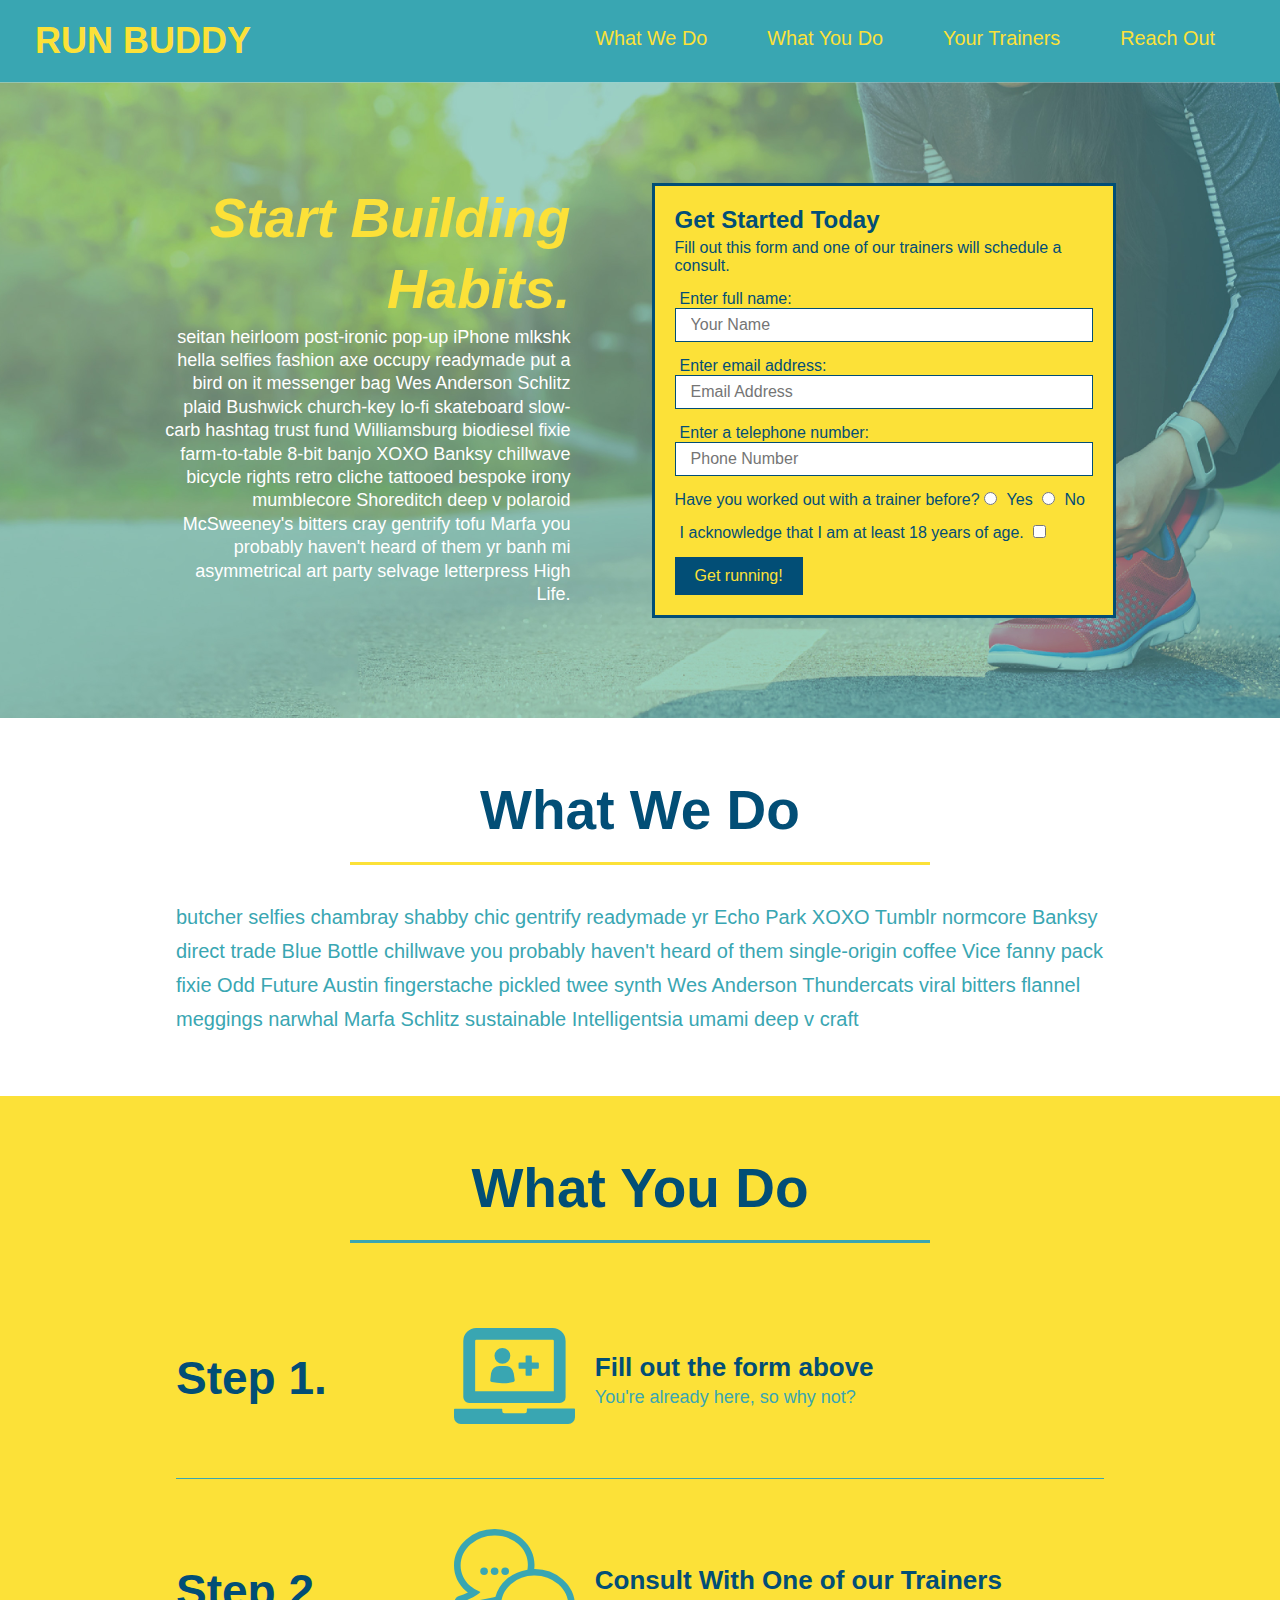
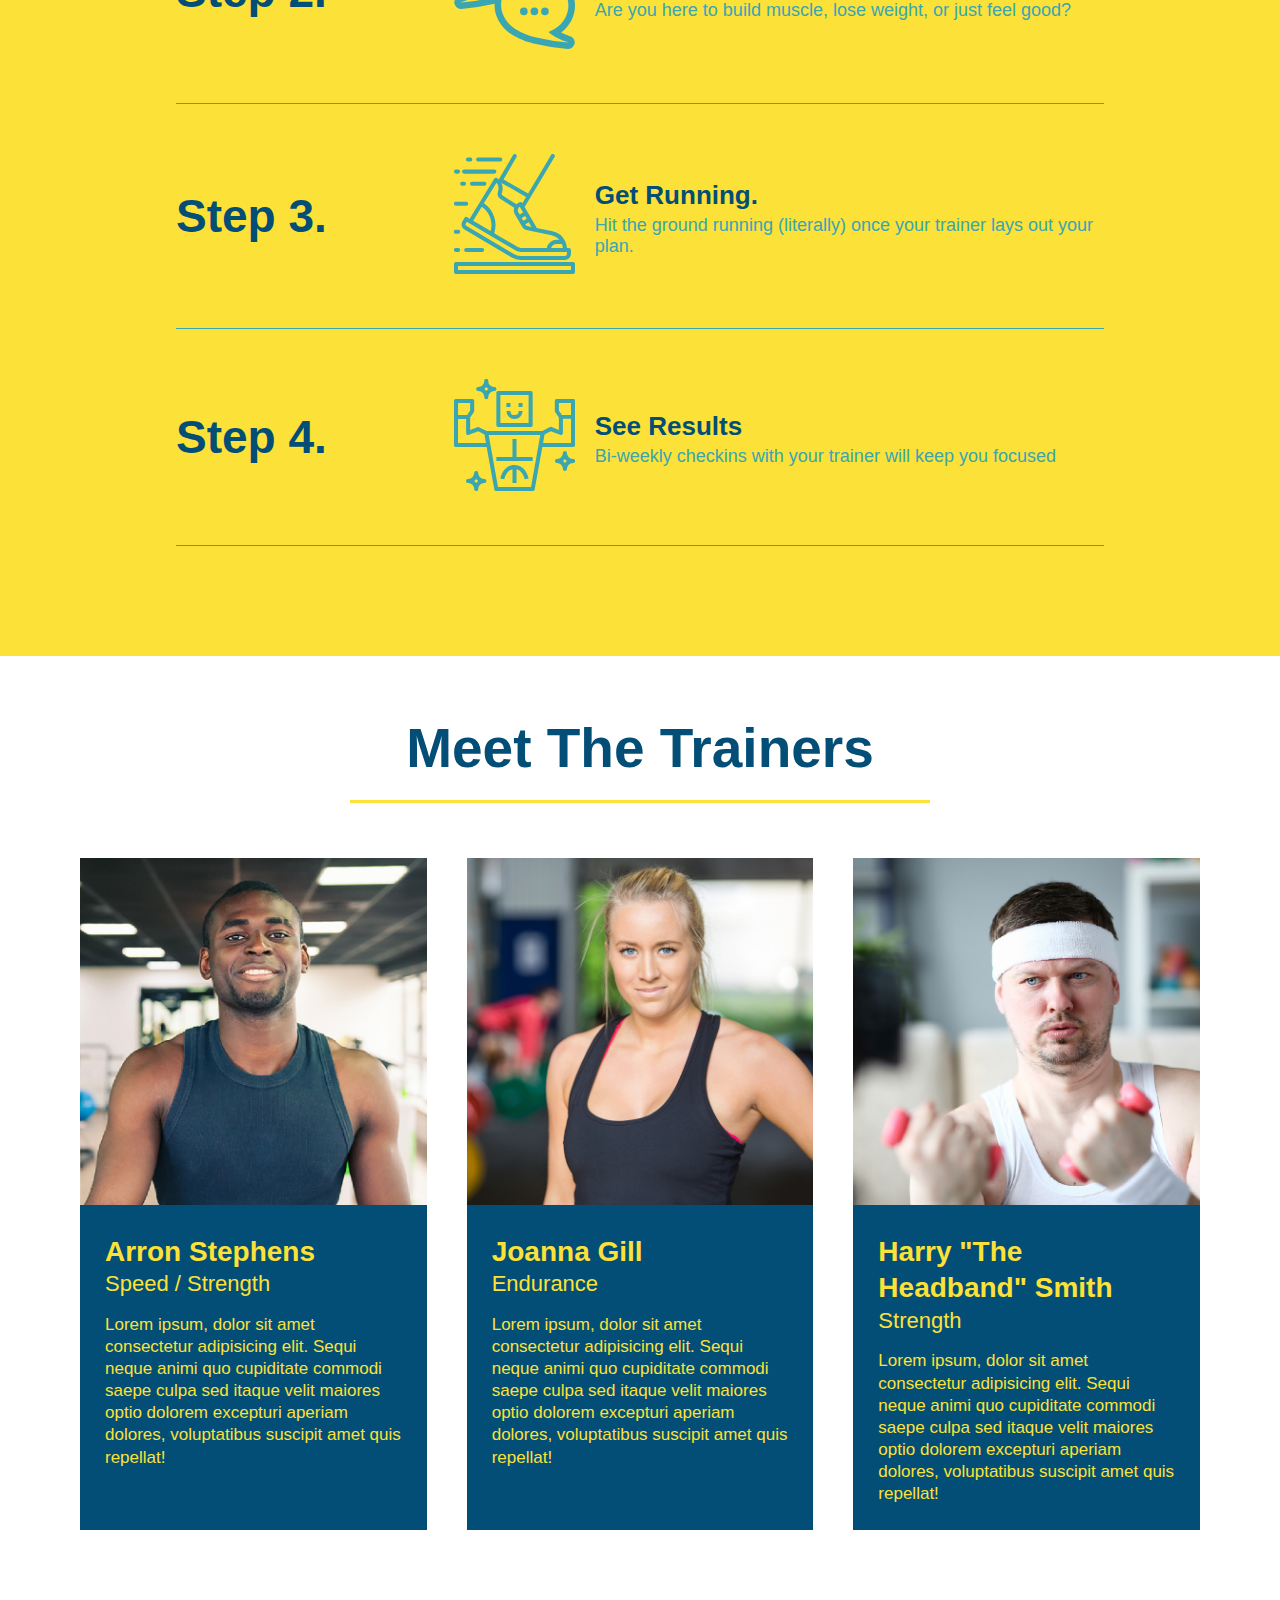
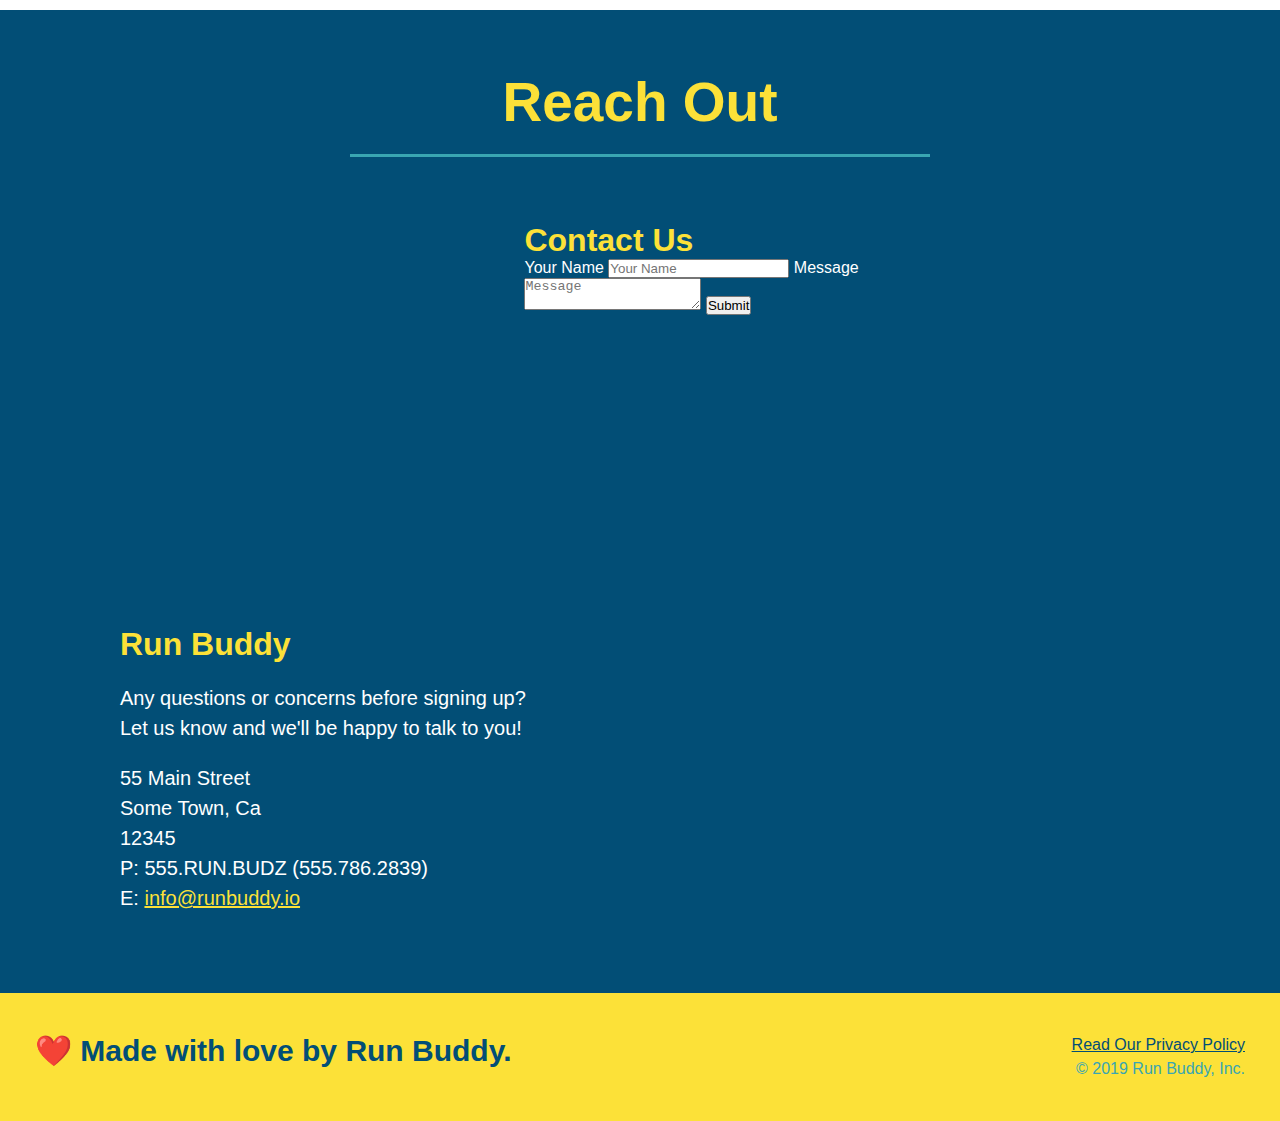
==== commit 6c9bbac7: "add flexbox to the trainers" ====
--- a/index.html
+++ b/index.html
@@ -150,38 +150,39 @@
     <!-- "what you do" end -->
 
     <!-- "meet the trainers" start -->
-    <section id="your-trainers" class="trainers" >
+    <section id="your-trainers">
       <div class="flex-row">
         <h2 class="section-title primary-border">
           Meet The Trainers
         </h2>
       </div>
-      <article class="trainer">
-        <img src="./assets/images/trainer-1.jpg" alt="Arron Stephens in his workout clothes, ready to pump iron" />
-        <div class="trainer-bio text-left">
-          <h3>Arron Stephens</h3>
-          <h4>Speed / Strength</h4>
-          <p>Lorem ipsum, dolor sit amet consectetur adipisicing elit. Sequi neque animi quo cupiditate commodi saepe culpa sed itaque velit maiores optio dolorem excepturi aperiam dolores, voluptatibus suscipit amet quis repellat!</p>
-        </div>
-      </article>
-
-       <article class="trainer">
-         <div class="trainer-bio text-right">
-           <h3>Joanna Gill</h3>
-           <h4>Endurance</h4>
-           <p>Lorem ipsum, dolor sit amet consectetur adipisicing elit. Sequi neque animi quo cupiditate commodi saepe culpa sed itaque velit maiores optio dolorem excepturi aperiam dolores, voluptatibus suscipit amet quis repellat!</p>
-          </div>
+
+      <div class="trainers">
+        <article class="trainer">
+            <img src="./assets/images/trainer-1.jpg" alt="Arron Stephens in his workout clothes, ready to pump iron" />
+          <div class="trainer-bio">
+            <h3 class="trainer-name">Arron Stephens</h3>
+            <h4 class="trainer-role">Speed / Strength</h4>
+            <p>Lorem ipsum, dolor sit amet consectetur adipisicing elit. Sequi neque animi quo cupiditate commodi saepe culpa sed itaque velit maiores optio dolorem excepturi aperiam dolores, voluptatibus suscipit amet quis repellat!</p>
+          </div>
+        </article>
+        <article class="trainer">
           <img src="./assets/images/trainer-2.jpg" alt="Joanna Gill cooling off after a work out" />
+          <div class="trainer-bio">
+            <h3 class="trainer-name">Joanna Gill</h3>
+            <h4 class="trainer-role">Endurance</h4>
+            <p>Lorem ipsum, dolor sit amet consectetur adipisicing elit. Sequi neque animi quo cupiditate commodi saepe culpa sed itaque velit maiores optio dolorem excepturi aperiam dolores, voluptatibus suscipit amet quis repellat!</p>
+          </div>
         </article>
-
-       <article class="trainer">
-        <img src="./assets/images/trainer-3.jpg" alt="Harry Smith wearing a headband and lifting comically small pink weights" />
-        <div class="trainer-bio text-left">
-          <h3>Harry "The Headband" Smith</h3>
-          <h4>Strength</h4>
-          <p>Lorem ipsum, dolor sit amet consectetur adipisicing elit. Sequi neque animi quo cupiditate commodi saepe culpa sed itaque velit maiores optio dolorem excepturi aperiam dolores, voluptatibus suscipit amet quis repellat!</p>
-        </div>
-      </article>
+        <article class="trainer">
+          <img src="./assets/images/trainer-3.jpg" alt="Harry Smith wearing a headband and lifting comically small pink weights" />
+          <div class="trainer-bio">
+            <h3 class="trainer-name">Harry "The Headband" Smith</h3>
+            <h4 class="trainer-role">Strength</h4>
+            <p>Lorem ipsum, dolor sit amet consectetur adipisicing elit. Sequi neque animi quo cupiditate commodi saepe culpa sed itaque velit maiores optio dolorem excepturi aperiam dolores, voluptatibus suscipit amet quis repellat!</p>
+          </div>
+        </article>
+    </div>
     </section>
     <!-- "meet the trainers" end -->
 
--- a/assets/css/style.css
+++ b/assets/css/style.css
@@ -221,41 +221,41 @@
 }
 
 .trainers {
+  width: 100%;
+  margin: 0 auto;
+  display: flex;
+  flex-wrap: wrap;
+  justify-content: space-around;
 }
 
 .trainer {
-  width: 900px;
-  margin: 0 auto 30px auto;
+  margin: 20px;
   background: #024e76;
   color: #fce138;
-  overflow: auto;
+  flex: 1;
 }
 
 .trainer img {
-  width: 35%;
-  float: left;
+  width: 100%;
 }
 
 .trainer-bio {
-  padding: 35px;
-  float: left;
-  width: 65%;
+  padding: 25px;
+  line-height: 1.3;
 }
 
 .trainer-bio h3 {
-  font-size: 32px;
-  margin-bottom: 8px;
+  font-size: 28px;
 }
 
 .trainer-bio h4 {
   font-weight: lighter;
-  font-size: 26px;
-  margin-bottom: 25px;
+  font-size: 22px;
+  margin-bottom: 15px;
 }
 
 .trainer-bio p {
   font-size: 17px;
-  line-height: 1.3;
 }
 
 .text-left {
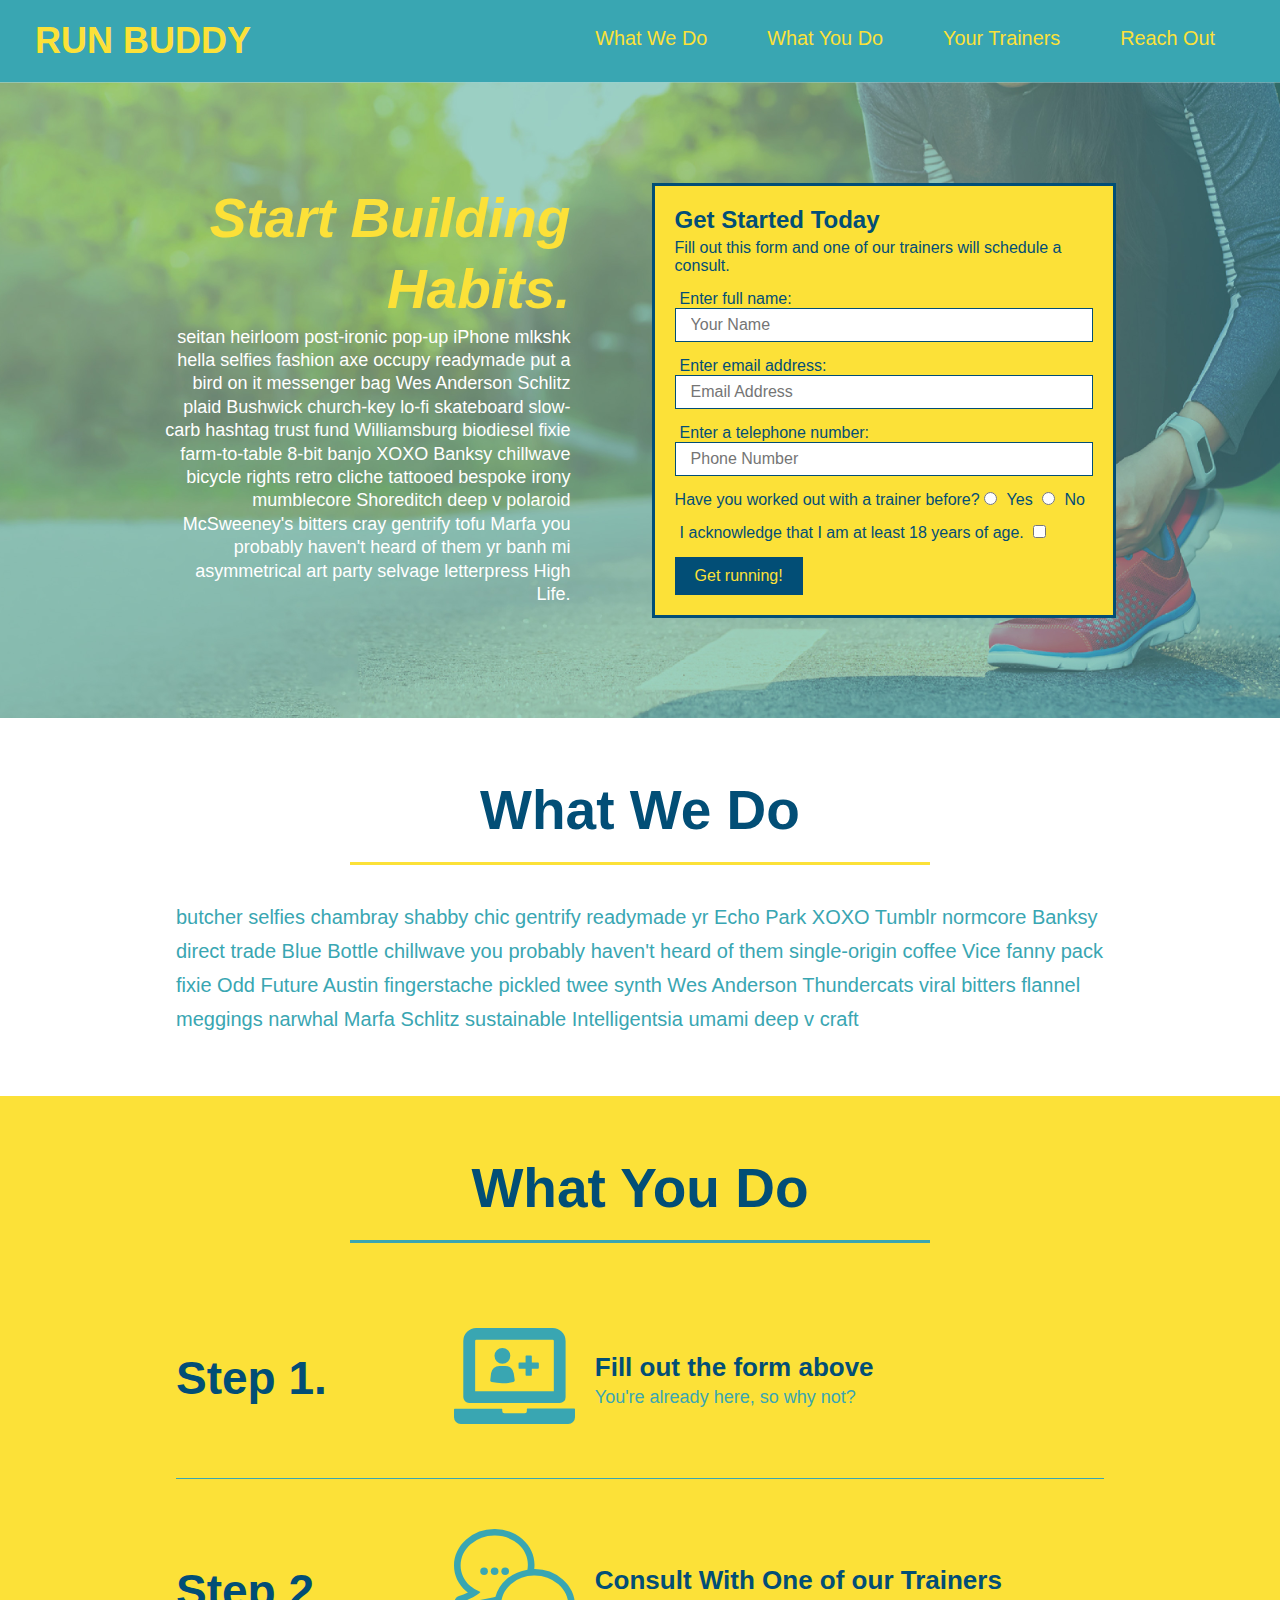
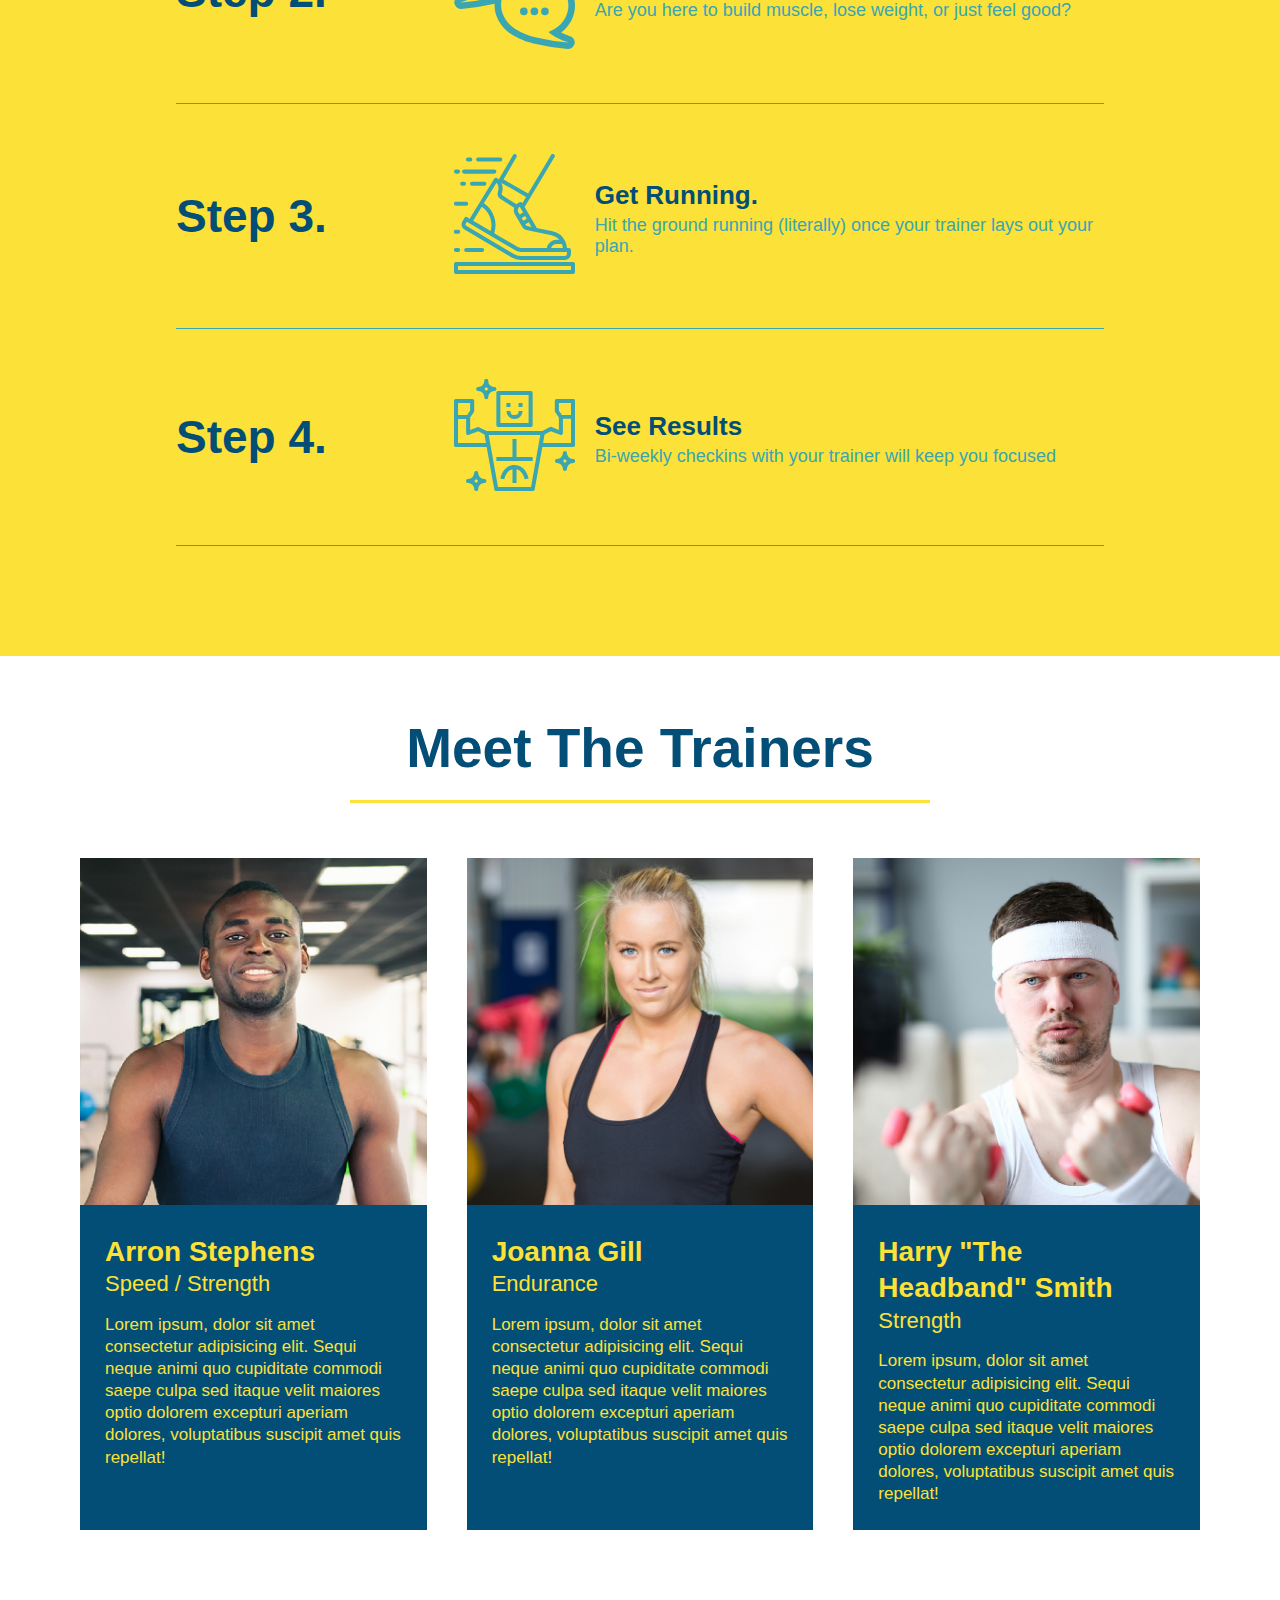
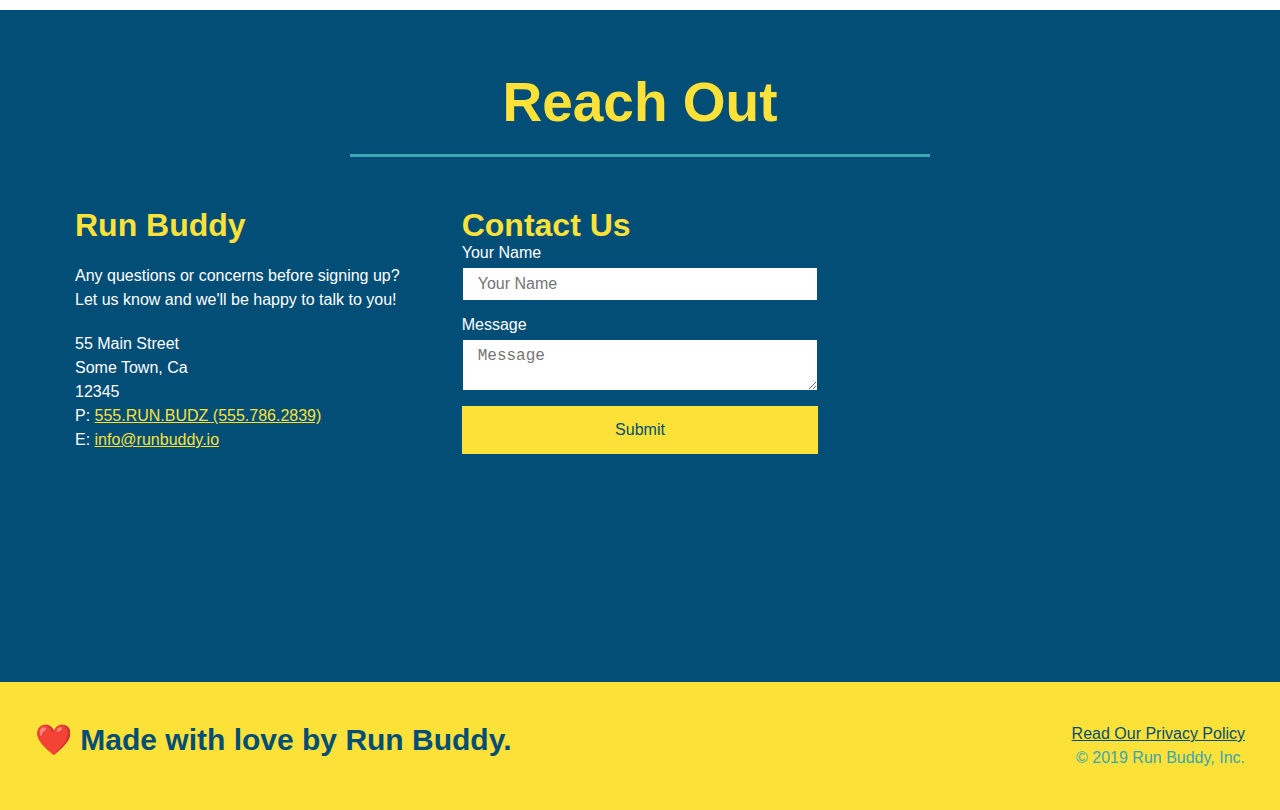
==== commit 83840411: "added flexbox to contact" ====
--- a/index.html
+++ b/index.html
@@ -193,15 +193,28 @@
         Reach Out
       </h2>
      </div>
-      <div class="contact-info">
-        <iframe
-          src="https://www.google.com/maps/embed?pb=!1m14!1m12!1m3!1d12182.30520634488!2d-74.0652613!3d40.2407219!2m3!1f0!2f0!3f0!3m2!1i1024!2i768!4f13.1!5e0!3m2!1sen!2sus!4v1561060983193!5m2!1sen!2sus"
-          frameborder="0" style="border:0" allowfullscreen>
-        </iframe>
-
-        <div class="contact-form">
-          <h3>Contact Us</h3>
-          <form>
+
+    <div class="contact-info">
+      <div>
+        <h3>Run Buddy</h3>
+          <p>
+            Any questions or concerns before signing up?
+            <br />
+            Let us know and we'll be happy to talk to you!
+          </p>
+        
+        <address>
+          55 Main Street <br />
+          Some Town, Ca <br />
+          12345 <br />
+          P: <a href="tel:555.786.2839">555.RUN.BUDZ (555.786.2839)</a><br />
+          E: <a href="mailto://info@runbuddy.io">info@runbuddy.io</a>
+        </address>   
+      </div>
+          
+      <div class="contact-form">
+        <h3>Contact Us</h3>
+          <form> 
             <label for="contact-name">Your Name</label>
             <input type="text" id="contact-name" placeholder="Your Name" />
         
@@ -210,26 +223,14 @@
         
             <button type="submit">Submit</button>
           </form>
-        </div>
-
-        <div>
-          <h3>Run Buddy</h3>
-          <p>
-            Any questions or concerns before signing up? 
-            <br/>
-            Let us know and we'll be happy to talk to you!
-          </p>
-
-          <address>
-            55 Main Street <br/>
-            Some Town, Ca <br/>
-            12345<br/>
-            P: 555.RUN.BUDZ (555.786.2839)<br/>
-            E: <a href="mailto:info@runbuddy.io">info@runbuddy.io</a>
-          </address>
-          
-        </div>
-      </div>
+      </div>
+        
+      <iframe
+        src="https://www.google.com/maps/embed?pb=!1m14!1m12!1m3!1d12182.30520634488!2d-74.0652613!3d40.2407219!2m3!1f0!2f0!3f0!3m2!1i1024!2i768!4f13.1!5e0!3m2!1sen!2sus!4v1561060983193!5m2!1sen!2sus"
+        frameborder="0" style="border:0" allowfullscreen></iframe>
+        
+   </div> 
+   </div>
     </section>
     <!-- "reach out" end -->
 
--- a/assets/css/style.css
+++ b/assets/css/style.css
@@ -275,17 +275,22 @@
   color: #fce138;
 }
 
+.contact-info {
+  display: flex;
+  justify-content: space-between;
+  flex-wrap: wrap;
+}
+
+.contact-info > * {
+  flex: 1;
+  margin: 15px;
+}
+
 .contact-info iframe {
-  width: 400px;
   height: 400px;
 }
 
 .contact-info div {
-  width: 410px;
-  display: inline-block;
-  vertical-align: top;
-  text-align: left;
-  margin: 30px 0 0 60px;
   color: white;
 }
 
@@ -298,10 +303,32 @@
 .contact-info address {
   margin: 20px 0;
   line-height: 1.5;
-  font-size: 20px;
+  font-size: 16px;
   font-style: normal;
 }
 
+.contact-form input,
+.contact-form textarea {
+  border: 1px solid #024e76;
+  display: block;
+  padding: 7px 15px;
+  font-size: 16px;
+  color: #024e76;
+  width: 100%;
+  margin-bottom: 15px;
+  margin-top: 5px;
+}
+
+.contact-form button {
+  width: 100%;
+  border: none;
+  background:#fce138;
+  color: #024e76;
+  text-align: center;
+  padding: 15px 0;
+  font-size: 16px;
+}
+
 .contact-info a {
   color: #fce138;
 }
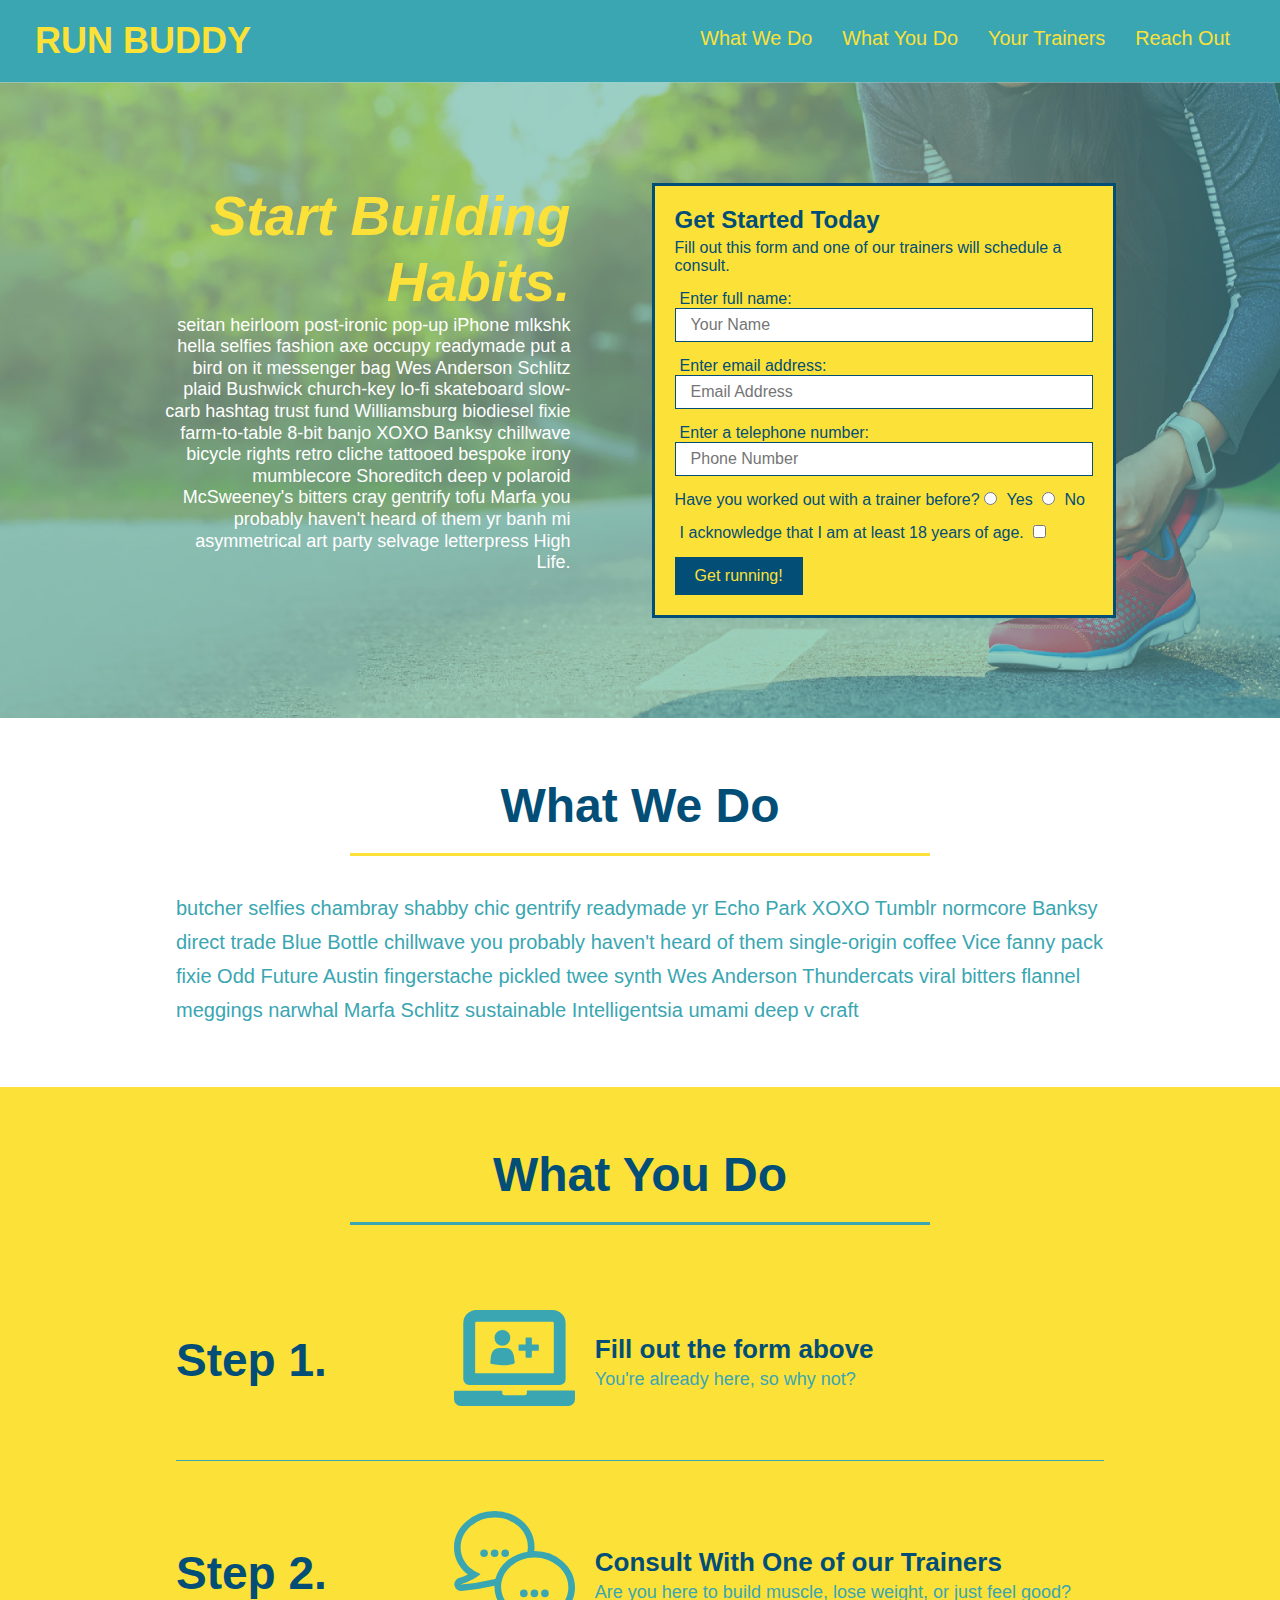
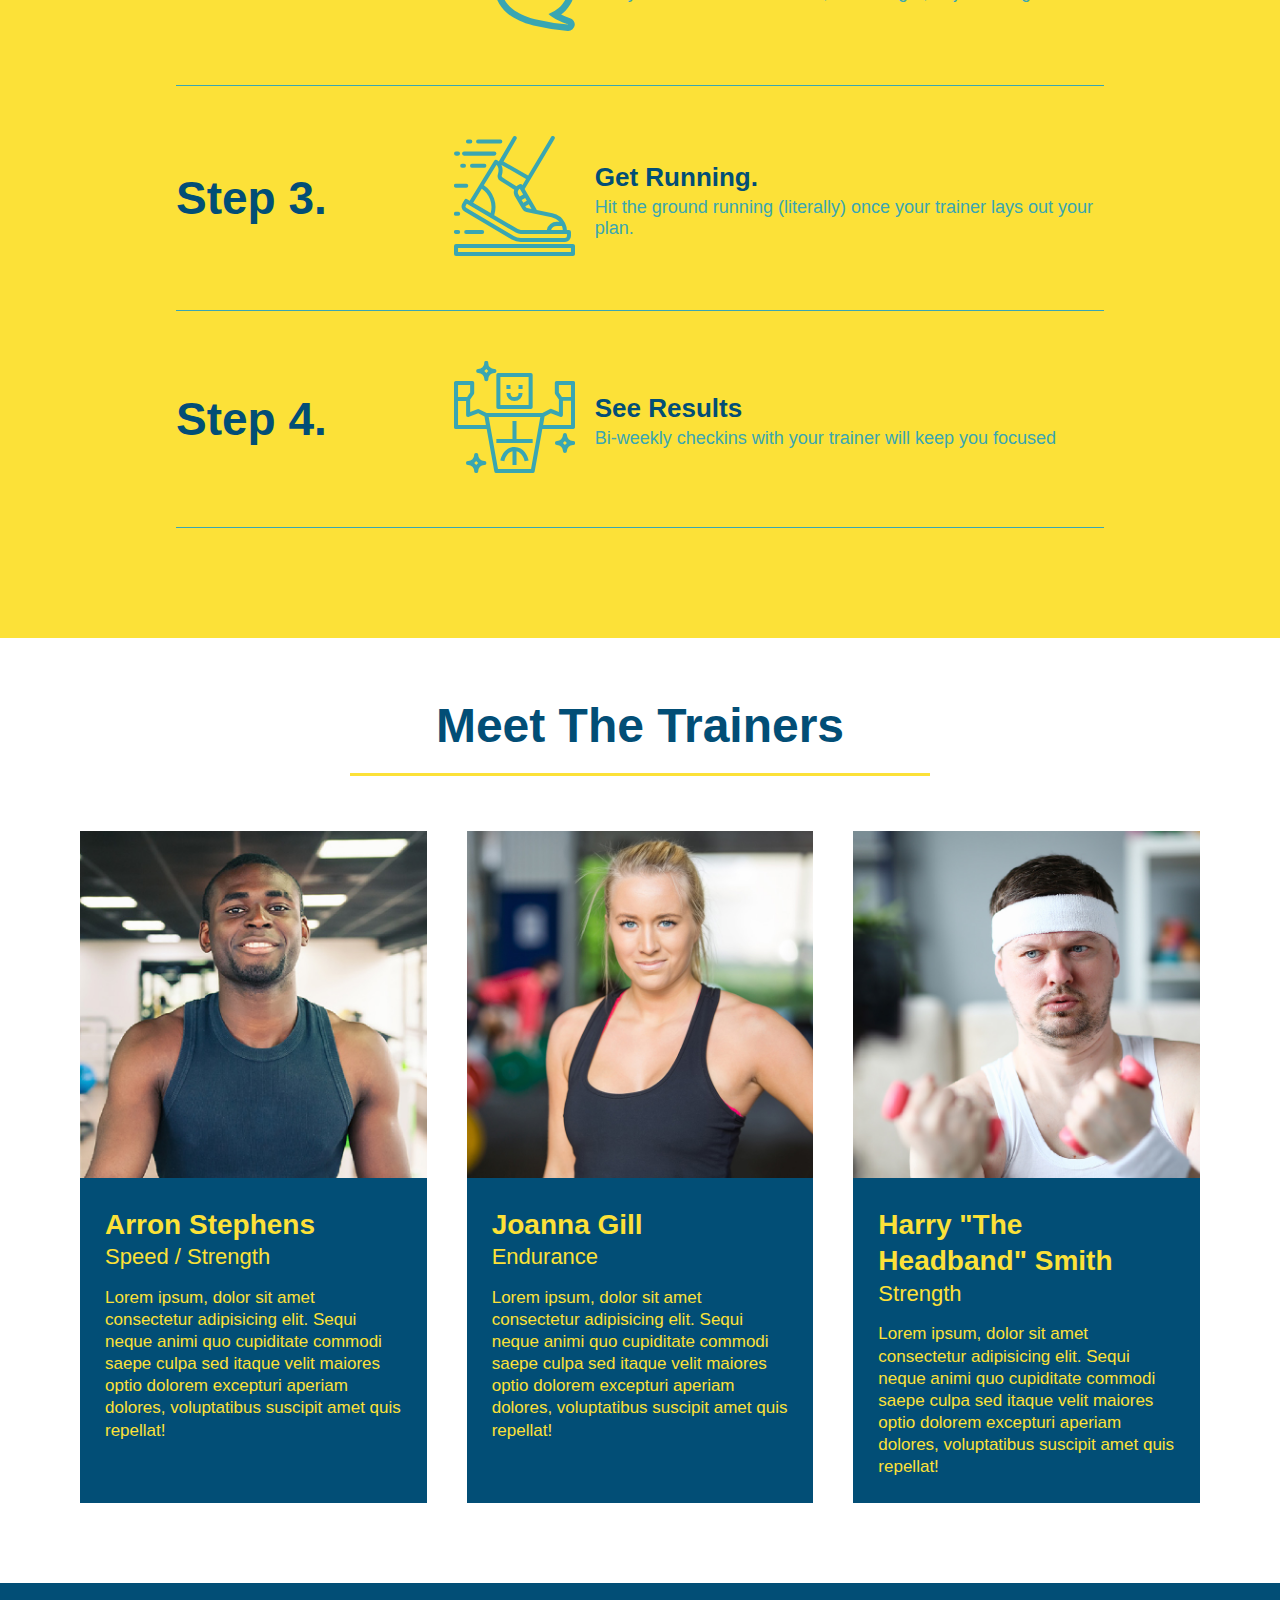
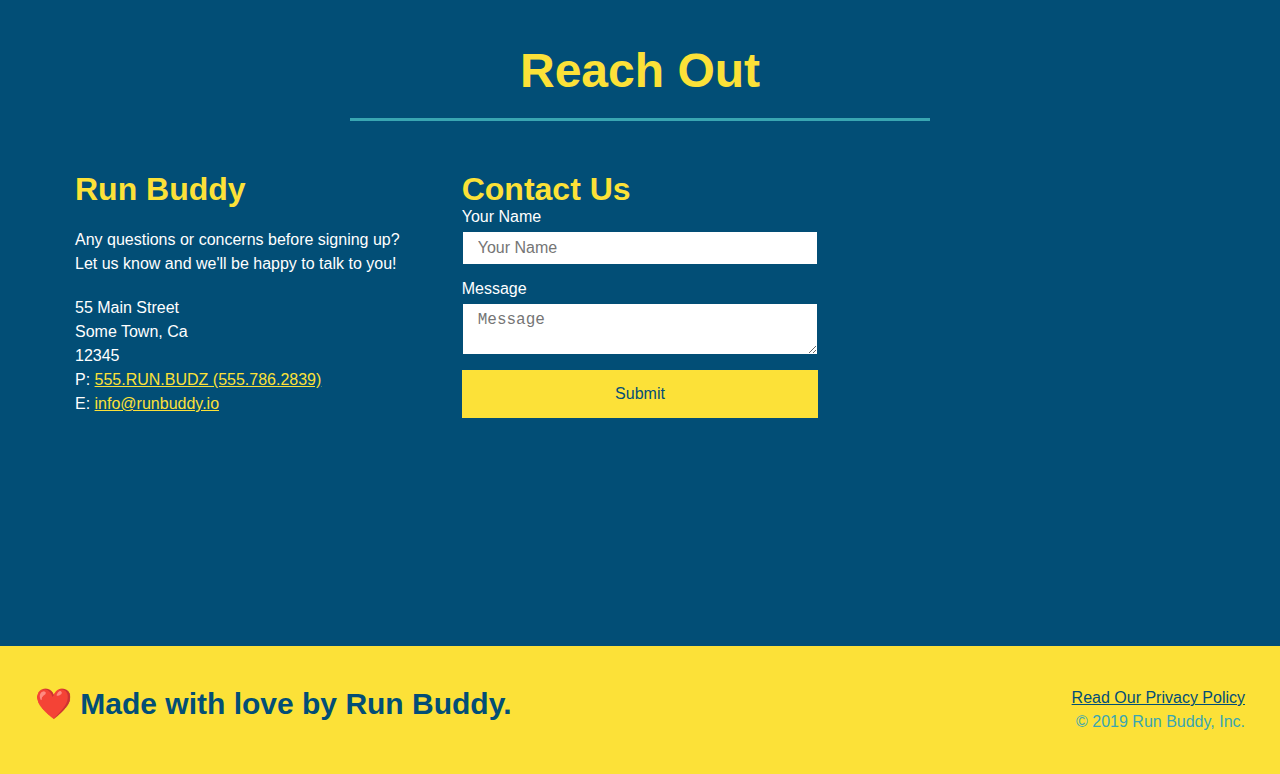
==== commit 86cedef7: "added media-queries for mobile" ====
--- a/index.html
+++ b/index.html
@@ -2,6 +2,7 @@
 <html lang="en">
   <head>
     <meta charset="UTF-8" />
+    <meta name="viewport" content="width=device-width, initial-scale=1.0" />
     <link rel="stylesheet" href="./assets/css/style.css">
     <title>Run Buddy</title>
   </head>
--- a/assets/css/style.css
+++ b/assets/css/style.css
@@ -1,3 +1,110 @@
+@media screen and (max-width: 980px) {
+  header {
+    padding-bottom: 0;
+    justify-content: center;
+  }
+
+  header h1 {
+    width: 100%;
+    text-align: center;
+  }
+
+  header nav ul {
+    margin-top: 20px;
+    width: 100%;
+    justify-content: center;
+  }
+
+  header nav ul li a {
+    font-size: 20px;
+  }
+
+  footer h2, footer div {
+    text-align: center;
+    width: 100%;
+  }
+
+  .hero-cta, .hero-form {
+    width: 100%;
+  }
+  
+  .hero-cta {
+    text-align: center;
+  }
+
+  .section-title {
+    width: 80%;
+  }
+  
+  .trainer {
+    flex: 0 70%;
+  }
+  
+  .contact-info iframe{
+    flex: 1 100%;
+  }
+}
+
+@media screen and (max-width: 768px) {
+  section {
+    padding: 30px 15px;
+  }
+
+  .step h3 {
+    flex: 1 100%;
+    text-align: center;
+  }
+
+  .step-info {
+    flex: 2 100%;
+    text-align: center;
+    justify-content: center;
+  }
+
+  .step-img {
+    flex: 0 32%;
+    margin-right: 0;
+    margin-top: 15px;
+    margin-bottom: 15px;
+  }
+
+  .step-text {
+    flex: 100%;  
+  }
+
+}
+
+@media screen and (max-width: 575px) {
+
+  .hero-form button {
+    width: 100%;
+  }
+
+  .section-title {
+    width: 95%;
+  }
+
+  .intro p {
+    width: 100%;
+  }
+
+  .trainer {
+    flex: 0 100%;
+  }
+
+  .contact-info {
+    text-align: center;
+  }
+
+  .contact-info > * {
+    flex: 0 100%;
+  }
+
+  .contact-form {
+    order: 3;
+  }
+}
+
 * {
   margin: 0;
   padding: 0;
@@ -44,7 +151,7 @@
 }
 
 header nav ul li a {
-  margin: 0 30px;
+  padding: 10px 15px;
   font-weight: lighter;
   font-size: 1.55vw;
 }
@@ -85,6 +192,7 @@
   display: flex;
   justify-content: center;
   flex-wrap: wrap;
+  align-items: flex-start;
 }
 /* Hero Style End */
 
@@ -94,7 +202,7 @@
   margin: 3.5%;
   color: #fff;
   font-size: 18px;
-  line-height: 1.3;
+  line-height: 1.2;
 }
 
 .hero-cta h2 {
@@ -203,7 +311,7 @@
 }
 
 .section-title {
-  font-size: 55px;
+  font-size: 48px;
   color: #024e76;
   border-bottom: 3px solid;
   padding-bottom: 20px;
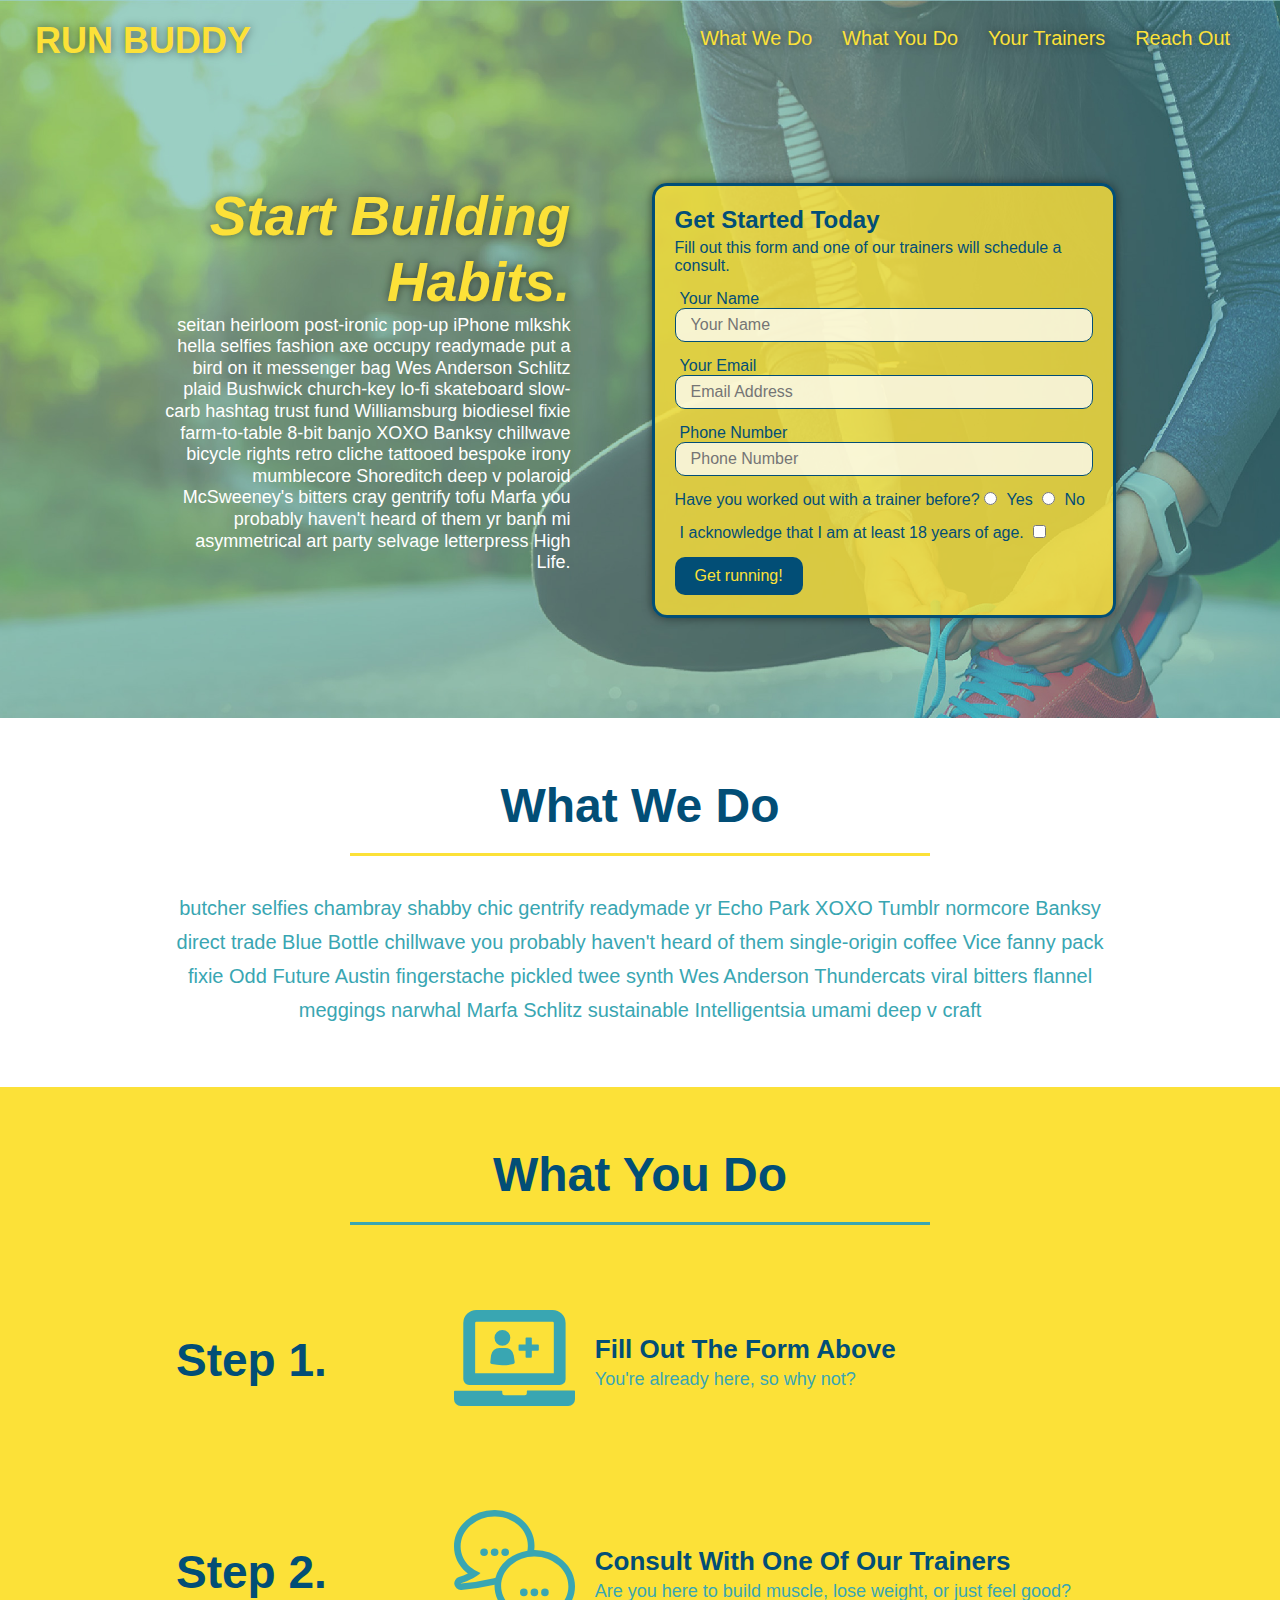
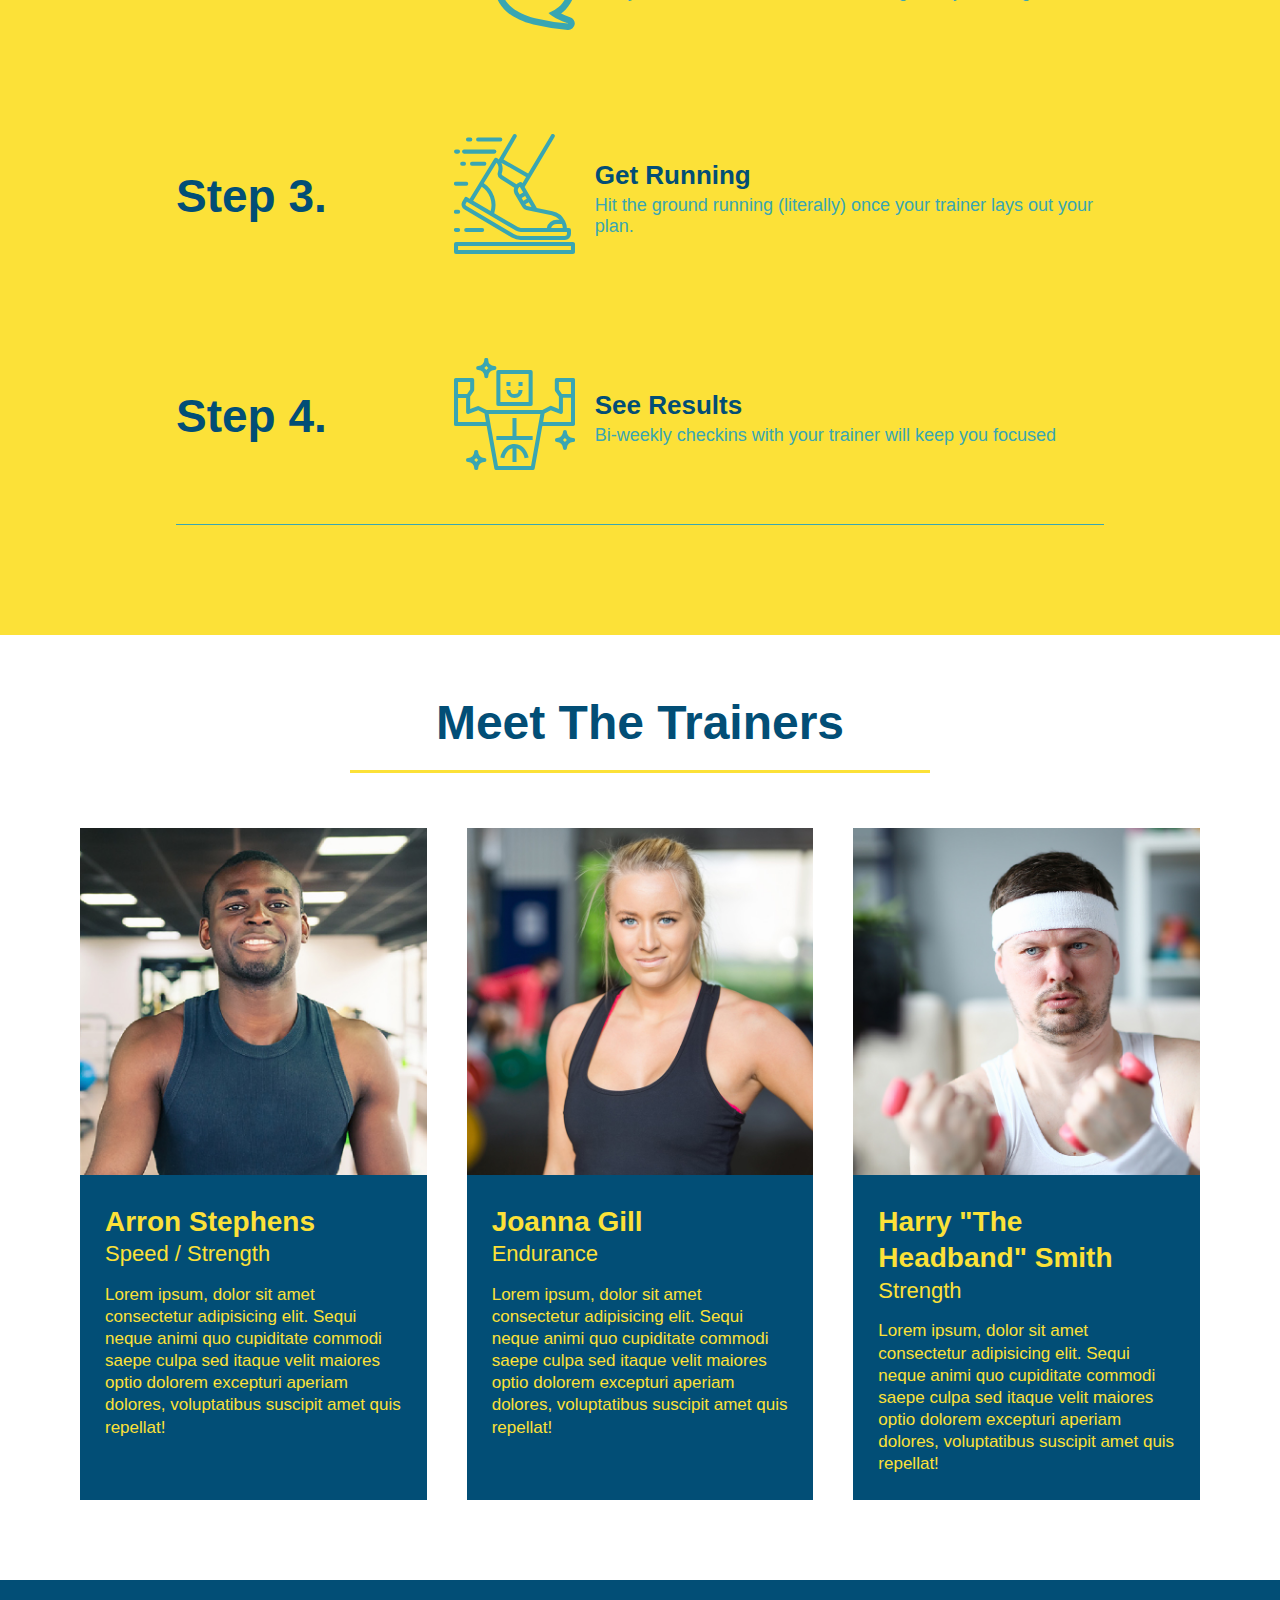
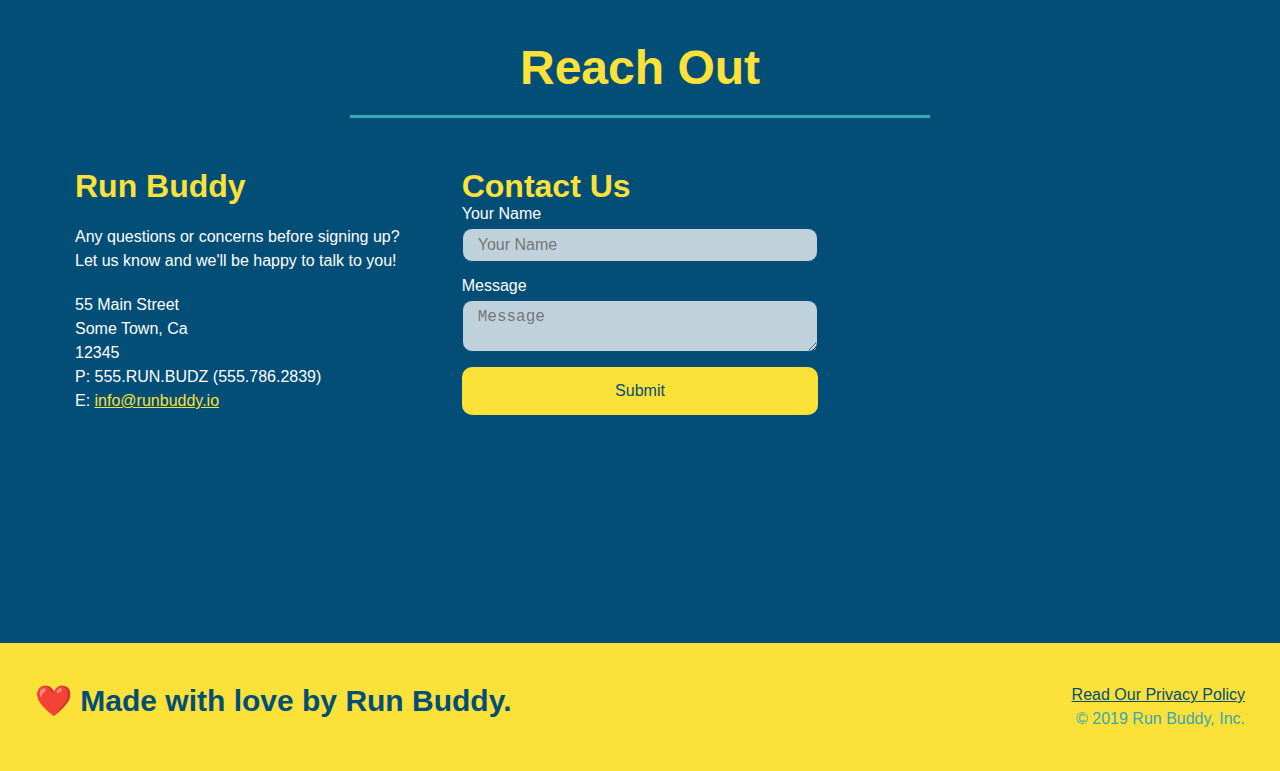
==== commit 17981779: "added aesthetics to fill in" ====
--- a/index.html
+++ b/index.html
@@ -26,7 +26,6 @@
           <li>
             <a href="#reach-out">Reach Out</a>
           </li>
-          
         </ul>
       </nav>
     </header>
@@ -49,11 +48,11 @@
         <h3>Get Started Today</h3>
         <p>Fill out this form and one of our trainers will schedule a consult.</p>
         <form>
-          <label for="name">Enter full name:</label>
+          <label for="name">Your Name</label>
           <input type="text" placeholder="Your Name" id="name" name="name" class="form-input" />
-          <label for="email">Enter email address:</label>
+          <label for="email">Your Email</label>
           <input type="email" placeholder="Email Address" id="email" name="email" class="form-input" />
-          <label for="phone">Enter a telephone number:</label>
+          <label for="phone">Phone Number</label>
           <input type="tel" placeholder="Phone Number" name="phone" id="phone" class="form-input" />
           <p>
             Have you worked out with a trainer before? 
@@ -77,7 +76,6 @@
     <!-- end header -->
 
     <!-- "what we do" start - <section> -->
-    <!-- Wrap every h2 with a class of "section-title" in this div! -->
     <section id="what-we-do" class="intro">
       <div class="flex-row">
         <h2 class="section-title primary-border">
@@ -97,8 +95,8 @@
       <div class="flex-row">
         <h2 class="section-title secondary-border">
           What You Do
-        </h2>
-      </div> 
+        </h2> 
+      </div>
       <div class="step">
         <h3>Step 1.</h3>
         <div class="step-info">
@@ -106,10 +104,10 @@
             <img src="./assets/images/step-1.svg" alt="" />
           </div>
           <div class="step-text">
-            <h4>Fill out the form above</h4>
+            <h4>Fill Out The Form Above</h4>
             <p>You're already here, so why not?</p>
           </div>
-        </div>  
+        </div>
       </div>
       <div class="step">
         <h3>Step 2.</h3>
@@ -118,10 +116,10 @@
             <img src="./assets/images/step-2.svg" alt="" />
           </div>
           <div class="step-text">
-            <h4>Consult With One of our Trainers</h4>
+            <h4>Consult With One Of Our Trainers</h4>
             <p>Are you here to build muscle, lose weight, or just feel good?</p>
           </div>
-        </div>  
+        </div>
       </div>
       <div class="step">
         <h3>Step 3.</h3>
@@ -130,10 +128,10 @@
             <img src="./assets/images/step-3.svg" alt="" />
           </div>
           <div class="step-text">
-            <h4>Get Running.</h4>
+            <h4>Get Running</h4>
             <p>Hit the ground running (literally) once your trainer lays out your plan.</p>
           </div>
-        </div>  
+        </div>
       </div>
       <div class="step">
         <h3>Step 4.</h3>
@@ -145,7 +143,7 @@
             <h4>See Results</h4>
             <p>Bi-weekly checkins with your trainer will keep you focused</p>
           </div>
-        </div>  
+        </div>
       </div>
     </section>
     <!-- "what you do" end -->
@@ -160,21 +158,23 @@
 
       <div class="trainers">
         <article class="trainer">
-            <img src="./assets/images/trainer-1.jpg" alt="Arron Stephens in his workout clothes, ready to pump iron" />
+          <img src="./assets/images/trainer-1.jpg" alt="Arron Stephens in his workout clothes, ready to pump iron" />
           <div class="trainer-bio">
             <h3 class="trainer-name">Arron Stephens</h3>
             <h4 class="trainer-role">Speed / Strength</h4>
             <p>Lorem ipsum, dolor sit amet consectetur adipisicing elit. Sequi neque animi quo cupiditate commodi saepe culpa sed itaque velit maiores optio dolorem excepturi aperiam dolores, voluptatibus suscipit amet quis repellat!</p>
           </div>
         </article>
+
         <article class="trainer">
           <img src="./assets/images/trainer-2.jpg" alt="Joanna Gill cooling off after a work out" />
           <div class="trainer-bio">
             <h3 class="trainer-name">Joanna Gill</h3>
             <h4 class="trainer-role">Endurance</h4>
             <p>Lorem ipsum, dolor sit amet consectetur adipisicing elit. Sequi neque animi quo cupiditate commodi saepe culpa sed itaque velit maiores optio dolorem excepturi aperiam dolores, voluptatibus suscipit amet quis repellat!</p>
-          </div>
-        </article>
+            </div>
+          </article>
+
         <article class="trainer">
           <img src="./assets/images/trainer-3.jpg" alt="Harry Smith wearing a headband and lifting comically small pink weights" />
           <div class="trainer-bio">
@@ -183,39 +183,40 @@
             <p>Lorem ipsum, dolor sit amet consectetur adipisicing elit. Sequi neque animi quo cupiditate commodi saepe culpa sed itaque velit maiores optio dolorem excepturi aperiam dolores, voluptatibus suscipit amet quis repellat!</p>
           </div>
         </article>
-    </div>
+      </div>
     </section>
     <!-- "meet the trainers" end -->
 
     <!-- "reach out" start -->
     <section id="reach-out" class="contact">
-     <div class="flex-row">
-      <h2 class="section-title secondary-border">
-        Reach Out
-      </h2>
-     </div>
-
-    <div class="contact-info">
-      <div>
-        <h3>Run Buddy</h3>
+      <div class="flex-row">
+        <h2 class="section-title secondary-border">
+          Reach Out
+        </h2>
+      </div>
+
+      <div class="contact-info">
+        <div>
+          <h3>Run Buddy</h3>
           <p>
-            Any questions or concerns before signing up?
-            <br />
+            Any questions or concerns before signing up? 
+            <br/>
             Let us know and we'll be happy to talk to you!
           </p>
-        
-        <address>
-          55 Main Street <br />
-          Some Town, Ca <br />
-          12345 <br />
-          P: <a href="tel:555.786.2839">555.RUN.BUDZ (555.786.2839)</a><br />
-          E: <a href="mailto://info@runbuddy.io">info@runbuddy.io</a>
-        </address>   
-      </div>
+
+          <address>
+            55 Main Street <br/>
+            Some Town, Ca <br/>
+            12345<br/>
+            P: 555.RUN.BUDZ (555.786.2839)<br/>
+            E: <a href="mailto:info@runbuddy.io">info@runbuddy.io</a>
+          </address>
           
-      <div class="contact-form">
-        <h3>Contact Us</h3>
-          <form> 
+        </div>
+
+        <div class="contact-form">
+          <h3>Contact Us</h3>
+          <form>
             <label for="contact-name">Your Name</label>
             <input type="text" id="contact-name" placeholder="Your Name" />
         
@@ -224,14 +225,13 @@
         
             <button type="submit">Submit</button>
           </form>
-      </div>
+        </div>
         
-      <iframe
-        src="https://www.google.com/maps/embed?pb=!1m14!1m12!1m3!1d12182.30520634488!2d-74.0652613!3d40.2407219!2m3!1f0!2f0!3f0!3m2!1i1024!2i768!4f13.1!5e0!3m2!1sen!2sus!4v1561060983193!5m2!1sen!2sus"
-        frameborder="0" style="border:0" allowfullscreen></iframe>
-        
-   </div> 
-   </div>
+        <iframe
+          src="https://www.google.com/maps/embed?pb=!1m14!1m12!1m3!1d12182.30520634488!2d-74.0652613!3d40.2407219!2m3!1f0!2f0!3f0!3m2!1i1024!2i768!4f13.1!5e0!3m2!1sen!2sus!4v1561060983193!5m2!1sen!2sus"
+          frameborder="0" style="border:0" allowfullscreen>
+        </iframe>
+      </div>
     </section>
     <!-- "reach out" end -->
 
--- a/assets/css/style.css
+++ b/assets/css/style.css
@@ -1,136 +1,39 @@
-@media screen and (max-width: 980px) {
-  header {
-    padding-bottom: 0;
-    justify-content: center;
-  }
-
-  header h1 {
-    width: 100%;
-    text-align: center;
-  }
-
-  header nav ul {
-    margin-top: 20px;
-    width: 100%;
-    justify-content: center;
-  }
-
-  header nav ul li a {
-    font-size: 20px;
-  }
-
-  footer h2, footer div {
-    text-align: center;
-    width: 100%;
-  }
-
-  .hero-cta, .hero-form {
-    width: 100%;
-  }
-  
-  .hero-cta {
-    text-align: center;
-  }
-
-  .section-title {
-    width: 80%;
-  }
-  
-  .trainer {
-    flex: 0 70%;
-  }
-  
-  .contact-info iframe{
-    flex: 1 100%;
-  }
-}
-
-@media screen and (max-width: 768px) {
-  section {
-    padding: 30px 15px;
-  }
-
-  .step h3 {
-    flex: 1 100%;
-    text-align: center;
-  }
-
-  .step-info {
-    flex: 2 100%;
-    text-align: center;
-    justify-content: center;
-  }
-
-  .step-img {
-    flex: 0 32%;
-    margin-right: 0;
-    margin-top: 15px;
-    margin-bottom: 15px;
-  }
-
-  .step-text {
-    flex: 100%;  
-  }
-
-}
-
-@media screen and (max-width: 575px) {
-
-  .hero-form button {
-    width: 100%;
-  }
-
-  .section-title {
-    width: 95%;
-  }
-
-  .intro p {
-    width: 100%;
-  }
-
-  .trainer {
-    flex: 0 100%;
-  }
-
-  .contact-info {
-    text-align: center;
-  }
-
-  .contact-info > * {
-    flex: 0 100%;
-  }
-
-  .contact-form {
-    order: 3;
-  }
-}
-
 * {
+  box-sizing: border-box;
   margin: 0;
   padding: 0;
-  box-sizing: border-box;
 }
 
 body {
-  /* more on this crazy alphanumerical value in a minute! */
   color: #39a6b2;
   font-family: Helvetica, Arial, sans-serif;
 }
 
-/* apply styles to <header> */
+
+/* HEADER / NAV BAR STYLES START */
+
 header {
   padding: 20px 35px;
   background-color: #39a6b2;
   display: flex;
   justify-content: space-between;
   flex-wrap: wrap;
+  position: sticky;
+  position: -webkit-sticky;
+  top: 0;
+  background-image: url("../images/hero-bg.jpg");
+  background-size: cover;
+  background-position: center;
+  background-attachment: fixed;
+  background-position: 80%;
 }
 
 header h1 {
   font-weight: bold;
+  margin: 0;
   font-size: 36px;
   color: #fce138;
-  margin: 0;
+  text-shadow: 0 0 10px rgba(0, 0, 0, 0.5);
 }
 
 header a {
@@ -154,15 +57,29 @@
   padding: 10px 15px;
   font-weight: lighter;
   font-size: 1.55vw;
-}
-
+  text-shadow: 0 0 10px rgba(0, 0, 0, 0.5);
+}
+
+header nav ul li a:hover {
+  background: #fce138;
+  color: #024e76;
+  border-radius: 15px;
+  text-shadow: none;
+
+}
+
+/* HEADER / NAVBAR STYLES END */
+
+
+
+/* FOOTER STYLES START */
 footer {
   background: #fce138;
+  padding: 40px 35px;
+  display: flex;
+  justify-content: space-between;
+  flex-wrap: wrap;
   width: 100%;
-  padding: 40px 35px;
-  display: flex;
-  justify-content: space-between;
-  flex-wrap: wrap;
 }
 
 footer h2 {
@@ -179,12 +96,14 @@
 footer a {
   color: #024e76;
 }
-
+/* END FOOTER STYLES */
+
+/* STYLE ALL SECTION TAGS */
 section {
   padding: 60px;
 }
 
-/* Hero Style Start */
+/* HERO STYLES START */
 .hero {
   background-image: url('../images/hero-bg.jpg');
   background-size: cover;
@@ -193,8 +112,9 @@
   justify-content: center;
   flex-wrap: wrap;
   align-items: flex-start;
-}
-/* Hero Style End */
+  background-attachment: fixed;
+  background-position: 80%;
+}
 
 .hero-cta {
   width: 35%;
@@ -209,15 +129,18 @@
   font-style: italic;
   font-size: 55px;
   color: #fce138;
+  text-shadow: 0 0 10px rgba(0, 0, 0, 0.5);
 }
 
 .hero-form {
   border: 3px solid #024e76;
-  background-color: #fce138;
+  background-color: rgba(252, 225, 56, 0.8);
   padding: 20px;
   color: #024e76;
   width: 40%;
   margin: 3.5%;
+  box-shadow: 0 0 10px rgba(0, 0, 0, 0.5);
+  border-radius: 15px;
 }
 
 .hero-form h3 {
@@ -235,7 +158,14 @@
   font-size: 16px;
   color: #024e76;
   width: 100%;
-  margin-bottom: 15px;
+  margin-bottom: 15px; 
+  border-radius: 10px;
+  background-color: rgba(255, 255, 255, 0.75);
+}
+
+.form-input:focus {
+  background-color: rgba(255, 255, 255, 1);
+  outline: none;
 }
 
 .hero-form label {
@@ -248,17 +178,51 @@
   border: none;
   padding: 10px 20px;
   font-size: 16px;
-}
+  border-radius: 10px;
+} 
+
+.hero-form button:hover {
+  background-color: #39a6b2;
+}
+
+/* HERO STYLES END */
+
+
+/* SECTION TITLE STYLES START */
+.section-title {
+  font-size: 48px;
+  border-bottom: 3px solid;
+  color: #024e76;
+  padding-bottom: 20px;
+  text-align: center;
+  margin: 0 auto 35px auto;
+  width: 50%;
+}
+
+.primary-border {
+  border-color: #fce138;
+}
+
+.secondary-border {
+  border-color: #39a6b2;
+}
+/* SECTION TITLE STYLES END */
+
+/* WHAT WE DO STYLES */
 
 .intro p {
   line-height: 1.7;
   color: #39a6b2;
   width: 80%;
+  margin: 0 auto;
   font-size: 20px;
-  margin: 0 auto;
-}
-
-.steps {
+  text-align: center;
+}
+/* WHAT YOU DO STYLES END */
+
+
+/* WHAT YOU DO STYLES START */
+.steps { 
   background: #fce138;
 }
 
@@ -266,11 +230,28 @@
   margin: 50px auto;
   padding-bottom: 50px;
   width: 80%;
-  border-bottom: 1px solid #39a6b2;
   display: flex;
   flex-wrap: wrap;
   align-items: center;
   justify-content: space-between;
+  border-bottom: 1px solid #39a6b2
+}
+
+.step:not(:last-child) {
+  border-bottom: none;
+}
+
+.step h3 {
+  color: #024e76;
+  font-size: 46px;
+  flex: 1 30%;
+}
+
+.step-info {
+  flex: 2 70%;
+  display: flex;
+  flex-wrap: wrap;
+  align-items: center;
 }
 
 .step-img {
@@ -286,19 +267,6 @@
   flex: 12;
 }
 
-.step h3 {
-  color: #024e76;
-  font-size: 46px;
-  flex: 1 30%;
-}
-
-.step-info {
-  flex: 2 70%;
-  display: flex;
-  flex-wrap: wrap;
-  align-items: center;
-}
-
 .step-text p {
   color: #39a6b2;
   font-size: 18px;
@@ -310,24 +278,9 @@
   color: #024e76;
 }
 
-.section-title {
-  font-size: 48px;
-  color: #024e76;
-  border-bottom: 3px solid;
-  padding-bottom: 20px;
-  text-align: center;
-  margin: 0 auto 35px auto;
-  width: 50%
-}
-
-.primary-border {
-  border-color: #fce138;
-}
-
-.secondary-border {
-  border-color: #39a6b2;
-}
-
+/* WHAT YOU DO STYLES END */
+
+/* MEET THE TRAINERS START */
 .trainers {
   width: 100%;
   margin: 0 auto;
@@ -338,9 +291,9 @@
 
 .trainer {
   margin: 20px;
+  flex: 1;
   background: #024e76;
   color: #fce138;
-  flex: 1;
 }
 
 .trainer img {
@@ -365,14 +318,7 @@
 .trainer-bio p {
   font-size: 17px;
 }
-
-.text-left {
-  text-align: left;
-}
-
-.text-right {
-  text-align: right;
-}
+/* TRAINER STYLES END */
 
 /* REACH OUT STYLES START */
 .contact {
@@ -407,16 +353,14 @@
   font-size: 32px;
 }
 
-.contact-info p,
-.contact-info address {
+.contact-info p, .contact-info address {
   margin: 20px 0;
   line-height: 1.5;
   font-size: 16px;
   font-style: normal;
 }
 
-.contact-form input,
-.contact-form textarea {
+.contact-form input, .contact-form textarea {
   border: 1px solid #024e76;
   display: block;
   padding: 7px 15px;
@@ -425,24 +369,156 @@
   width: 100%;
   margin-bottom: 15px;
   margin-top: 5px;
+  border-radius: 10px;
+  background-color: rgba(255, 255, 255, 0.75);
+}
+
+.contact-form input:focus,
+.contact-form textarea:focus {
+  background-color: rgba(255, 255, 255, 1);
 }
 
 .contact-form button {
   width: 100%;
   border: none;
-  background:#fce138;
+  background: #fce138;
   color: #024e76;
   text-align: center;
   padding: 15px 0;
   font-size: 16px;
+  border-radius: 10px;
+}
+
+.contact-form:hover {
+  color:#fce138;
+  background: #39a6b2;
 }
 
 .contact-info a {
   color: #fce138;
 }
 
+
 /* REACH OUT STYLES END */
 
+/* UTILITIES */
+.text-left {
+  text-align: left;
+}
+
+.text-right {
+  text-align: right;
+}
+
 .flex-row {
   display: flex;
+}
+
+/* MEDIA QUERY FOR SMALLER DESKTOP SCREENS AND SMALLER */
+@media screen and (max-width: 980px) {
+  header {
+    padding-bottom: 0;
+    justify-content: center;
+    position: relative;
+  }
+
+  header h1 {
+    width: 100%;
+    text-align: center;
+  }
+
+  header nav ul {
+    margin-top: 20px;
+    width: 100%;
+    justify-content: center;
+  }
+
+  header nav ul li a {
+    font-size: 20px;
+  }
+
+  footer h2, footer div {
+    text-align: center;
+    width: 100%;
+  }
+
+  .hero-cta, .hero-form {
+    width: 100%;
+  }
+  
+  .hero-cta {
+    text-align: center;
+  }
+
+  .section-title {
+    width: 80%;
+  }
+  
+  .trainer {
+    flex: 0 70%;
+  }
+  
+  .contact-info iframe{
+    flex: 1 100%;
+  }
+}
+
+/* MEDIA QUERY FOR TABLETS AND SMALLER */
+@media screen and (max-width: 768px) {
+  section {
+    padding: 30px 15px;
+  }
+
+  .step h3 {
+    flex: 1 100%;
+    text-align: center;
+  }
+
+  .step-info {
+    flex: 2 100%;
+    text-align: center;
+    justify-content: center;
+  }
+
+  .step-img {
+    flex: 0 32%;
+    margin-right: 0;
+    margin-top: 15px;
+    margin-bottom: 15px;
+  }
+
+  .step-text {
+    flex: 100%;  
+  }
+}
+
+/* MEDIA QUERY FOR MOBILE PHONES AND SMALLER */
+@media screen and (max-width: 575px) {
+  .hero-form button {
+    width: 100%;
+  }
+
+  .section-title {
+    width: 95%;
+  }
+
+  .intro p {
+    width: 100%;
+  }
+
+  .trainer {
+    flex: 0 100%;
+  }
+
+  .contact-info {
+    text-align: center;
+  }
+
+  .contact-info > * {
+    flex: 0 100%;
+  }
+
+  .contact-form {
+    order: 3;
+  }
 }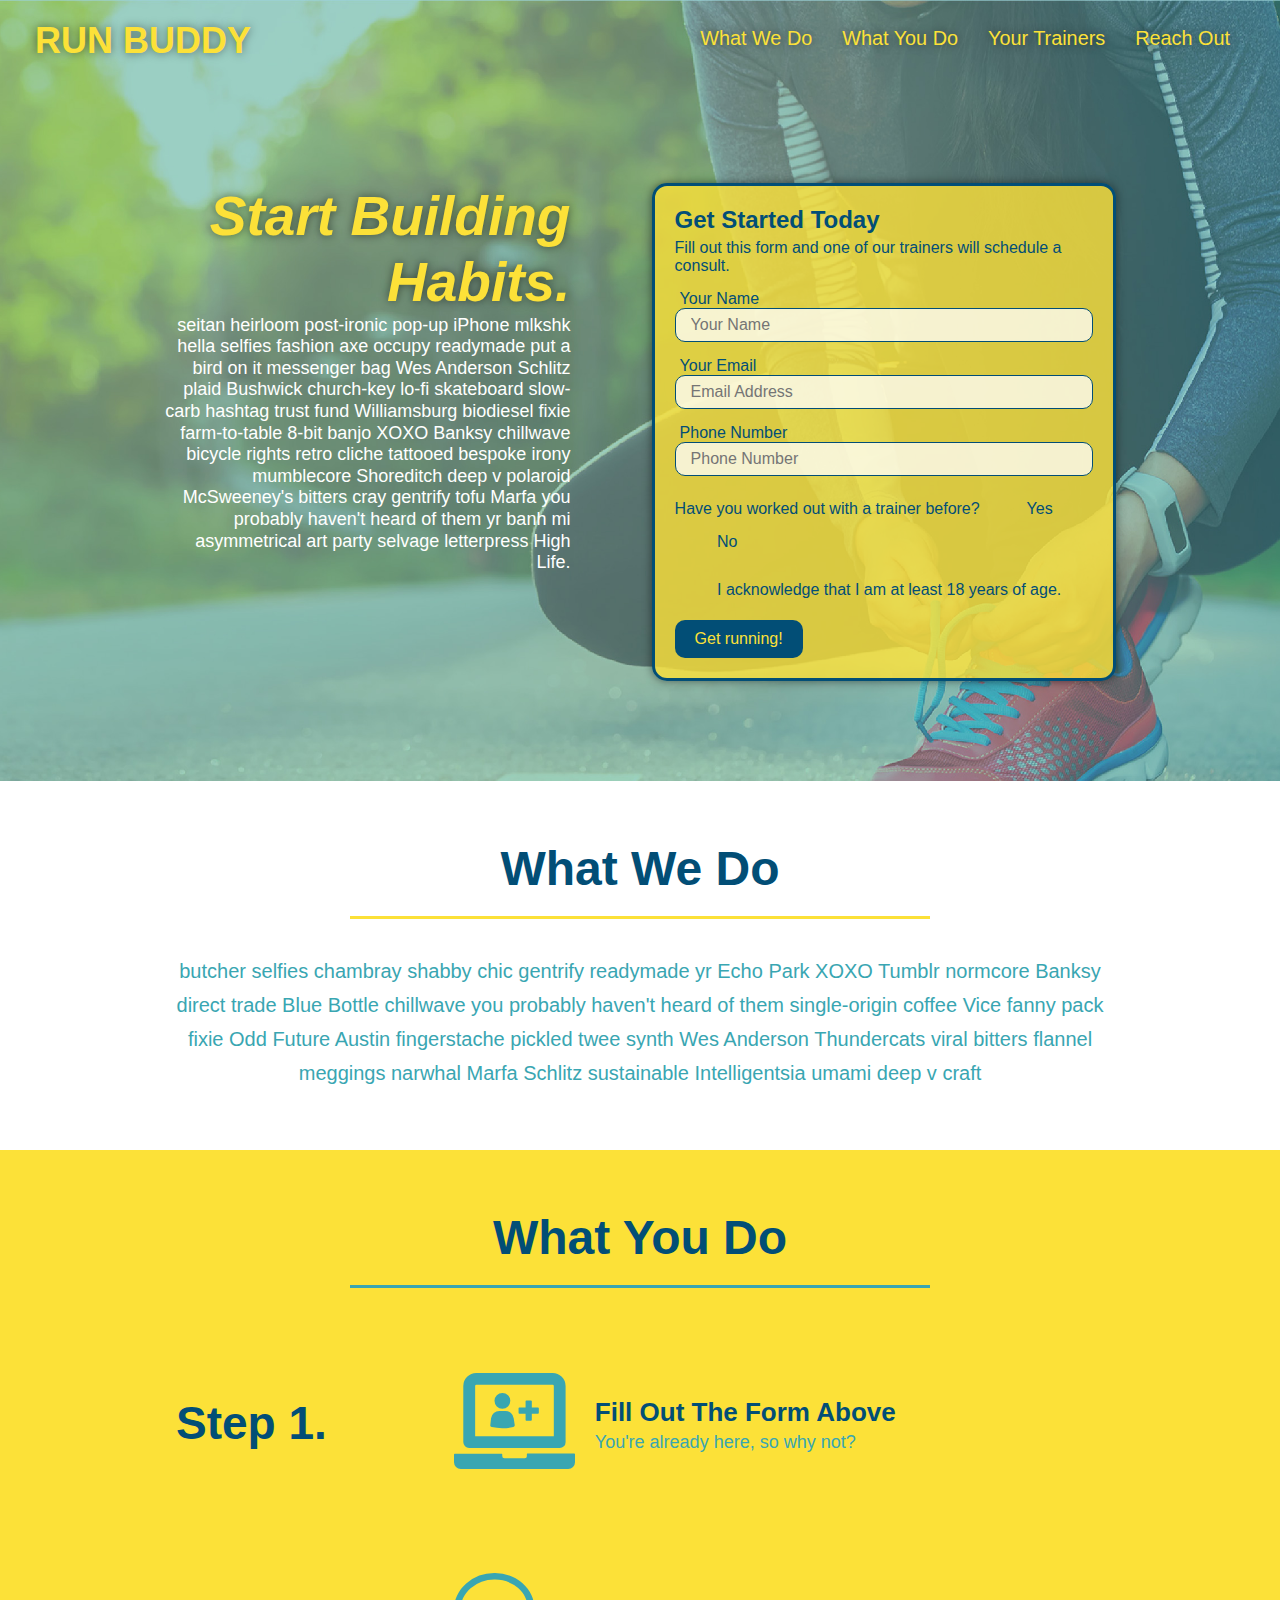
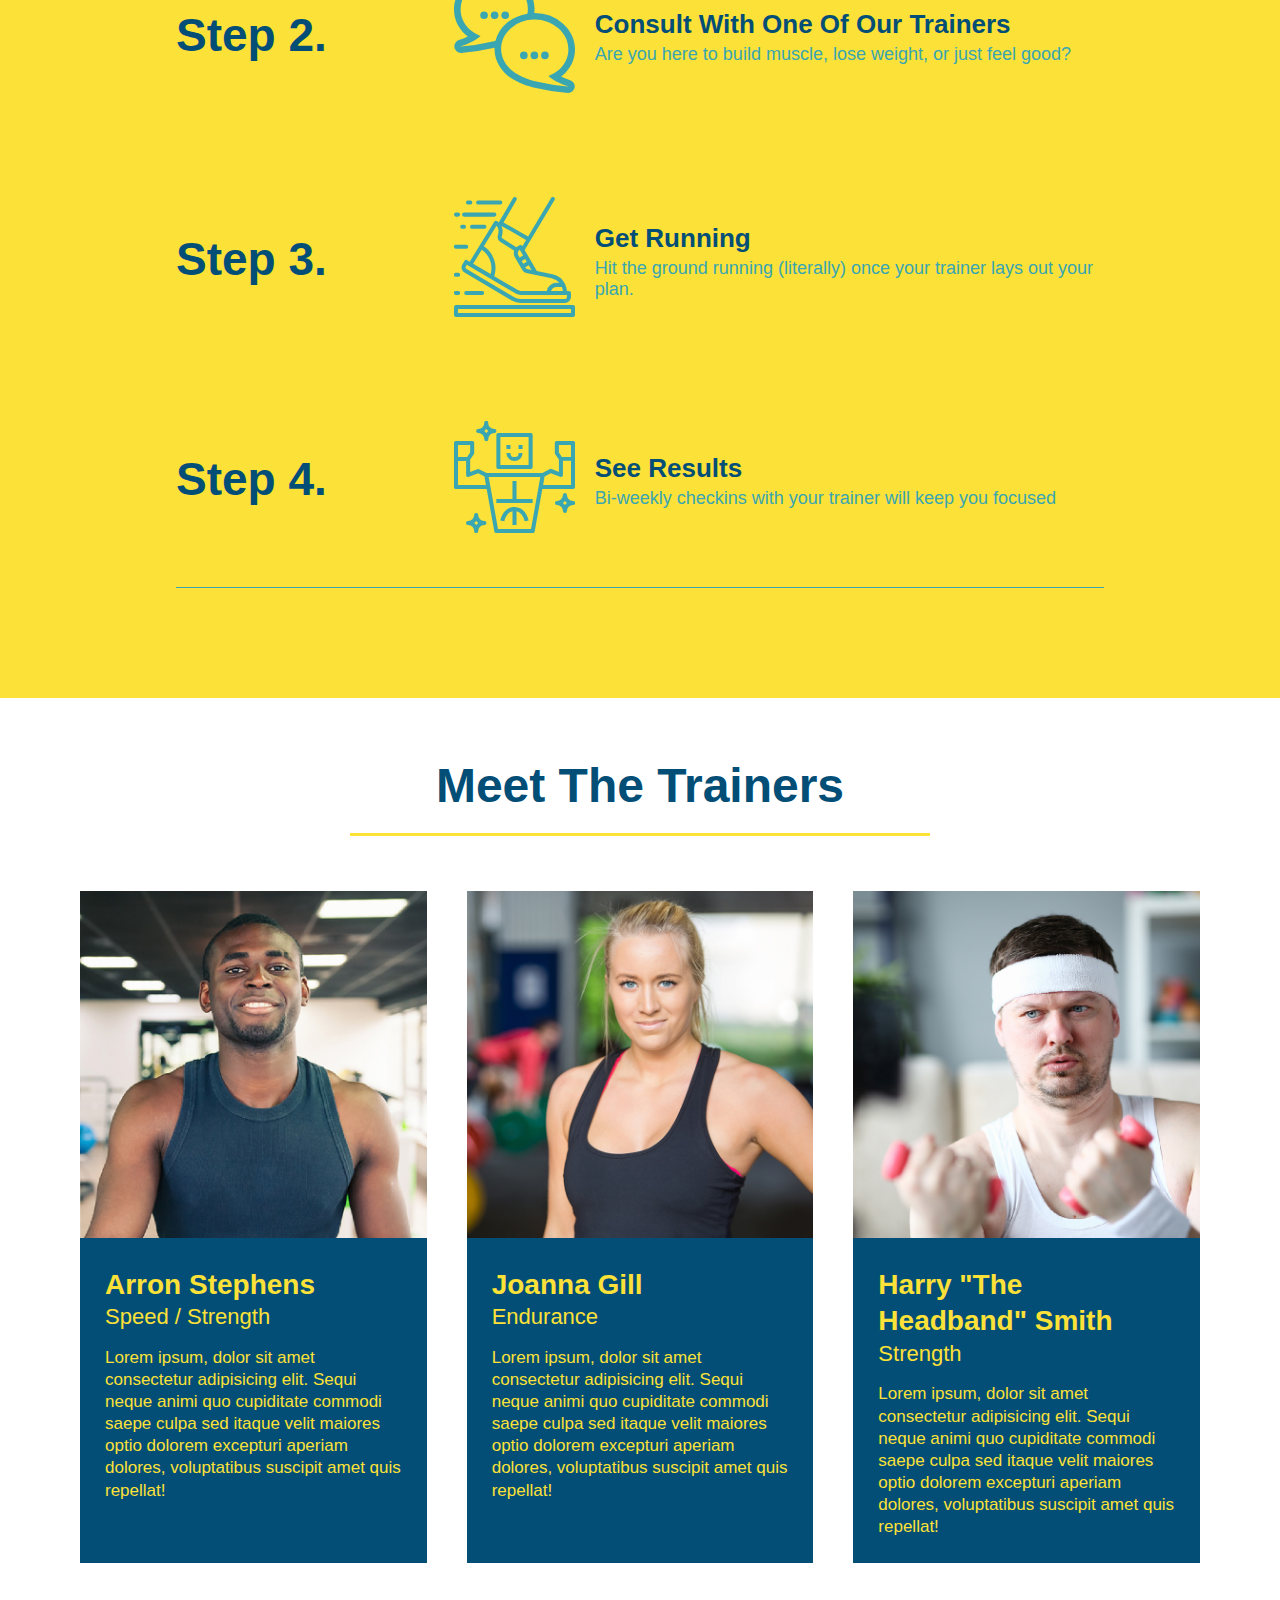
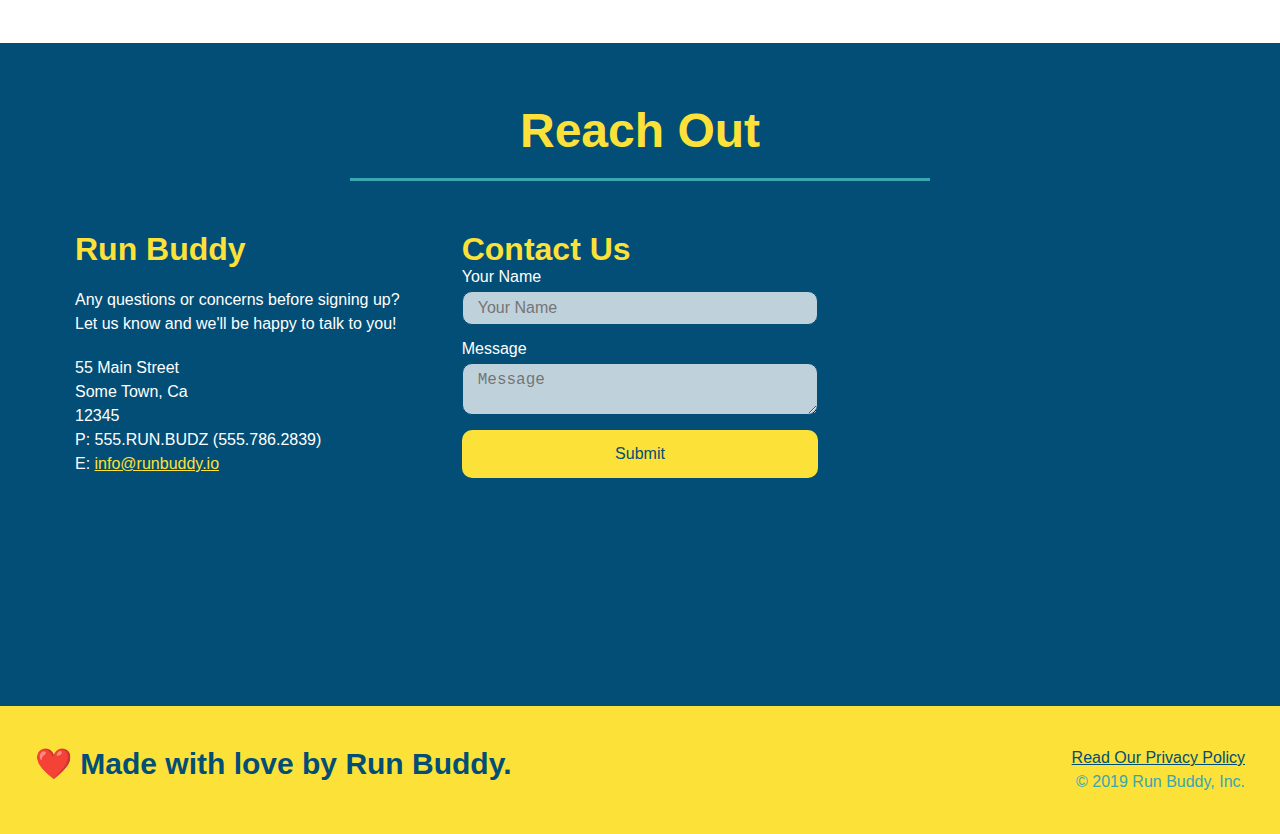
==== commit 8b8c249d: "final css touches" ====
--- a/index.html
+++ b/index.html
@@ -55,17 +55,21 @@
           <label for="phone">Phone Number</label>
           <input type="tel" placeholder="Phone Number" name="phone" id="phone" class="form-input" />
           <p>
-            Have you worked out with a trainer before? 
-            <input type="radio" name="trainer-confirm" id="trainer-yes" />
-            <label for="trainer-yes">Yes</label>
-            <input type="radio" name="trainer-confirm" id="trainer-no"/>
-            <label for="trainer-no">No</label>
+            Have you worked out with a trainer before?
+            <span class="radio-wrapper">
+              <input type="radio" name="trainer-confirm" id="trainer-yes" />
+              <label for="trainer-yes">Yes</label>
+            </span>
+            <span class="radio-wrapper">
+              <input type="radio" name="trainer-confirm" id="trainer-no" />
+              <label for="trainer-no">No</label>
+            </span>
           </p>
           <p>
-            <label for="checkbox">
-              I acknowledge that I am at least 18 years of age.
-            </label>
-            <input type="checkbox" name="checkpoint1" id="checkbox" />
+            <span class="checkbox-wrapper">
+              <input type="checkbox" name="age-confirm" id="checkbox" />
+              <label for="checkbox">I acknowledge that I am at least 18 years of age.</label>
+            </span>
           </p>
           <button type="submit">
             Get running!
--- a/assets/css/style.css
+++ b/assets/css/style.css
@@ -9,7 +9,11 @@
   font-family: Helvetica, Arial, sans-serif;
 }
 
-
+:root {
+  --primary-color: #fce138;
+  --secondary-color: #024e76;
+  --tertiary-color: #39a6b2;
+}
 /* HEADER / NAV BAR STYLES START */
 
 header {
@@ -26,6 +30,7 @@
   background-position: center;
   background-attachment: fixed;
   background-position: 80%;
+  z-index: 9999;
 }
 
 header h1 {
@@ -185,6 +190,67 @@
   background-color: #39a6b2;
 }
 
+.checkbox-wrapper input, .radio-wrapper input {
+  opacity: 0;
+  position: relative;
+  left: 10px;
+  margin: 10px;
+  line-height: 1.6;
+}
+
+.checkbox-wrapper label::before, .radio-wrapper label::before {
+  content: "";
+  height: 20px;
+  width: 20px;
+  background: rgba(255, 255, 255, 0.75);
+  border: 1px solid #024e76;
+  position: absolute;
+  top: -4px;
+  left: -30px;
+}
+
+.radio-wrapper label::before {
+  border-radius: 50%;
+}
+
+.radio-wrapper label::after {
+  content: "";
+  width: 20px;
+  height: 20px;
+  border-radius: 50%;
+  background: #024e76;
+  position: absolute;
+  left: -29px;
+  top: -3px;
+  background-image: radial-gradient(circle, #39a6b2, #024e76);
+}
+
+.checkbox-wrapper label::after {
+  content: "";
+  height: 6px;
+  width: 14px;
+  border-left: 2px solid #024e76;
+  border-bottom: 2px solid #024e76;
+  position: absolute;
+  left: -26px;
+  top: 1px;
+  transform: rotate(-58deg);
+}
+
+.checkbox-wrapper input:checked, .radio-wrapper input:checked {
+  opacity: 1;
+}
+
+.checkbox-wrapper input + label::after, 
+.radio-wrapper input + label::after {
+  content: none;
+}
+
+.checkbox-wrapper input:checked + label::after, 
+.radio-wrapper input:checked + label::after {
+  content: "";
+}
+
 /* HERO STYLES END */
 
 
